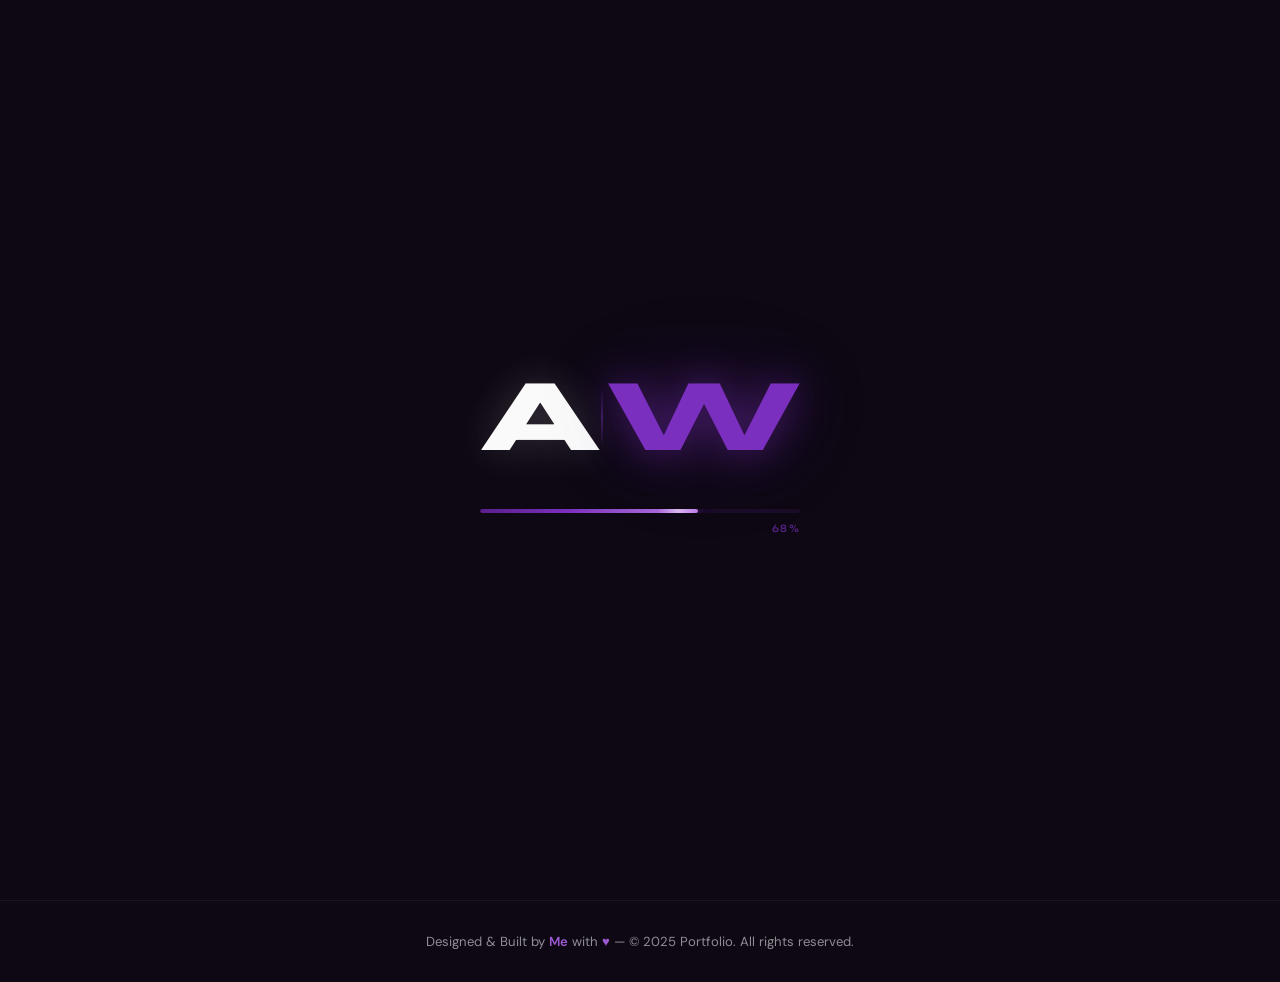
==== index.html @ eaa429c4 "Update index.html" ====
<!DOCTYPE html>
<html lang="en">
<head>
  <meta charset="UTF-8" />
  <meta name="viewport" content="width=device-width, initial-scale=1.0, maximum-scale=1.0" />
  <title>Ammar Waheed Portfolio Developer</title>
  <link rel="shortcut icon" href="img/fav-icon.png" type="image/x-icon">
  <link rel="preconnect" href="https://fonts.googleapis.com">
  <link href="https://fonts.googleapis.com/css2?family=Syne:wght@400;500;600;700;800&family=DM+Sans:ital,wght@0,300;0,400;0,500;1,300&display=swap" rel="stylesheet">
  <link rel="stylesheet" href="CSS/index.css">
  <link rel="stylesheet" href="CSS/loader.css">
  
</head>
<body>

<!-- ===== PAGE LOADER ===== -->
<div id="aw-loader">
  <div class="loader-logo">
    <span class="loader-logo-letter letter-a">A</span>
    <div class="loader-logo-divider"></div>
    <span class="loader-logo-letter letter-w">W</span>
  </div>
  <div class="loader-bar-wrap">
    <div class="loader-bar-track">
      <div class="loader-bar-fill" id="loader-bar-fill"></div>
    </div>
    <div class="loader-bar-label" id="loader-bar-label">0%</div>
  </div>
</div>
<!-- ===== END LOADER ===== -->

<!-- Cursor glow -->
<div class="cursor-glow" id="cursorGlow"></div>

<!-- Scroll progress -->
<div class="scroll-progress" id="scrollProgress"></div>

<!-- Page transition overlay -->
<div class="page-transition" id="pageTransition">
  <div class="pt-logo">
    <span class="pt-logo-letter pt-a">A</span>
    <div class="pt-logo-divider"></div>
    <span class="pt-logo-letter pt-w">W</span>
  </div>
</div>

<!-- ===== NAVBAR ===== -->
<nav id="navbar">
  <div class="nav-logo" onclick="navigate('home')">Ammar<span>Waheed</span></div>

  <ul class="nav-links">
    <li><a onclick="navigate('home')" data-page="home" class="active">Home</a></li>
    <li><a onclick="navigate('about')" data-page="about">About</a></li>
    <li><a onclick="navigate('services')" data-page="services">Services</a></li>
    <li><a onclick="navigate('portfolio')" data-page="portfolio">Portfolio</a></li>
    <li><a onclick="navigate('contact')" data-page="contact" class="nav-cta">Hire Me</a></li>
  </ul>

  <div class="hamburger" id="hamburger" onclick="toggleMenu()">
    <span></span><span></span><span></span>
  </div>
</nav>

<!-- Mobile Menu -->
<div class="mobile-menu" id="mobileMenu">
  <a onclick="navigate('home'); toggleMenu()" data-page="home">Home</a>
  <a onclick="navigate('about'); toggleMenu()" data-page="about">About</a>
  <a onclick="navigate('services'); toggleMenu()" data-page="services">Services</a>
  <a onclick="navigate('portfolio'); toggleMenu()" data-page="portfolio">Portfolio</a>
  <a onclick="navigate('contact'); toggleMenu()" data-page="contact">Hire Me</a>
</div>

<!-- ===== HOME PAGE ===== -->
<section class="page active" id="home">
  <div class="blob blob-1"></div>
  <div class="blob blob-2"></div>

  <div class="home-content">
    <div class="home-text">
      <div class="home-badge">
        <span class="dot"></span>
        Available for freelance work
      </div>

      <h1 class="home-title">
        Creative<br>
        <span class="highlight">Developer</span><br>
        & Designer
      </h1>

      <p class="home-sub">
        I craft beautiful, high-performance digital experiences — from pixel-perfect interfaces to scalable full-stack applications.
      </p>

      <div class="home-actions">
        <button class="btn-primary" onclick="navigate('portfolio')">
          View My Work
          <span class="arrow">→</span>
        </button>
        <button class="btn-ghost" onclick="navigate('contact')">
          Let's Talk
        </button>
      </div>

      <div class="stats-row">
        <div class="stat-item">
          <div class="stat-num">25+</div>
          <div class="stat-label">Projects Done</div>
        </div>
        <div class="stat-item">
          <div class="stat-num">4+</div>
          <div class="stat-label">Years Exp.</div>
        </div>
        <div class="stat-item">
          <div class="stat-num">12+</div>
          <div class="stat-label">Happy Clients</div>
        </div>
      </div>
    </div>

    <div class="home-visual">
      <div class="portrait-wrapper">
        <div class="portrait-ring"></div>
        <div class="portrait-ring-inner"></div>
        <div class="portrait-img">
          <img class="portrait-placeholder" src="img/my-pic.png" alt="img" viewBox="0 0 200 200">
        </div>

        <div class="float-chip chip-1">
          <span class="chip-icon">
            <svg xmlns="http://www.w3.org/2000/svg" x="0px" y="0px" width="20" height="20" viewBox="0 0 48 48">
            <path fill="#80deea" d="M24,34C11.1,34,1,29.6,1,24c0-5.6,10.1-10,23-10c12.9,0,23,4.4,23,10C47,29.6,36.9,34,24,34z M24,16	c-12.6,0-21,4.1-21,8c0,3.9,8.4,8,21,8s21-4.1,21-8C45,20.1,36.6,16,24,16z"></path><path fill="#80deea" d="M15.1,44.6c-1,0-1.8-0.2-2.6-0.7C7.6,41.1,8.9,30.2,15.3,19l0,0c3-5.2,6.7-9.6,10.3-12.4c3.9-3,7.4-3.9,9.8-2.5	c2.5,1.4,3.4,4.9,2.8,9.8c-0.6,4.6-2.6,10-5.6,15.2c-3,5.2-6.7,9.6-10.3,12.4C19.7,43.5,17.2,44.6,15.1,44.6z M32.9,5.4	c-1.6,0-3.7,0.9-6,2.7c-3.4,2.7-6.9,6.9-9.8,11.9l0,0c-6.3,10.9-6.9,20.3-3.6,22.2c1.7,1,4.5,0.1,7.6-2.3c3.4-2.7,6.9-6.9,9.8-11.9	c2.9-5,4.8-10.1,5.4-14.4c0.5-4-0.1-6.8-1.8-7.8C34,5.6,33.5,5.4,32.9,5.4z"></path><path fill="#80deea" d="M33,44.6c-5,0-12.2-6.1-17.6-15.6C8.9,17.8,7.6,6.9,12.5,4.1l0,0C17.4,1.3,26.2,7.8,32.7,19	c3,5.2,5,10.6,5.6,15.2c0.7,4.9-0.3,8.3-2.8,9.8C34.7,44.4,33.9,44.6,33,44.6z M13.5,5.8c-3.3,1.9-2.7,11.3,3.6,22.2	c6.3,10.9,14.1,16.1,17.4,14.2c1.7-1,2.3-3.8,1.8-7.8c-0.6-4.3-2.5-9.4-5.4-14.4C24.6,9.1,16.8,3.9,13.5,5.8L13.5,5.8z"></path><circle cx="24" cy="24" r="4" fill="#80deea"></circle>
            </svg></span> Full-Stack Dev
        </div>
        <div class="float-chip chip-2">
          <span class="chip-icon">
            <svg xmlns="http://www.w3.org/2000/svg" x="0px" y="0px" width="20" height="20" viewBox="0 0 48 48">
              <polygon fill="#29b6f6" points="1,5 7,9 7,29 1,25"></polygon><polygon fill="#0288d1" points="47,20 41,24 41,37 47,33"></polygon><polygon fill="#0288d1" points="47,6 41,10 41,17 47,13"></polygon><polygon fill="#0288d1" points="35,5 29,9 29,29 35,25"></polygon><polygon fill="#29b6f6" points="1,12 18,23 18,16 1,5"></polygon><polygon fill="#0288d1" points="35,12 18,23 18,16 35,5"></polygon><polygon fill="#0288d1" points="35,26 18,37 18,30 35,19"></polygon><polygon fill="#0288d1" points="47,34 30,45 30,38 47,27"></polygon><polygon fill="#29b6f6" points="30,37.765 18,30 18,37 30,44.765"></polygon>
              </svg>
          </span> UI/UX Design
        </div>
        <div class="float-chip chip-3">
          <span class="chip-icon">
            <svg xmlns="http://www.w3.org/2000/svg" x="0px" y="0px" width="25" height="25" viewBox="0 0 48 48">
            <path fill="#fff" d="M24 4.050000000000001A19.95 19.95 0 1 0 24 43.95A19.95 19.95 0 1 0 24 4.050000000000001Z"></path><path fill="#01579b" d="M8.001,24c0,6.336,3.68,11.806,9.018,14.4L9.385,17.488C8.498,19.479,8.001,21.676,8.001,24z M34.804,23.194c0-1.977-1.063-3.35-1.67-4.412c-0.813-1.329-1.576-2.437-1.576-3.752c0-1.465,1.471-2.84,3.041-2.84 c0.071,0,0.135,0.006,0.206,0.008C31.961,9.584,28.168,8,24.001,8c-5.389,0-10.153,2.666-13.052,6.749 c0.228,0.074,0.307,0.039,0.611,0.039c1.669,0,4.264-0.2,4.264-0.2c0.86-0.057,0.965,1.212,0.099,1.316c0,0-0.864,0.105-1.828,0.152 l5.931,17.778l3.5-10.501l-2.603-7.248c-0.861-0.046-1.679-0.152-1.679-0.152c-0.862-0.056-0.762-1.375,0.098-1.316 c0,0,2.648,0.2,4.217,0.2c1.675,0,4.264-0.2,4.264-0.2c0.861-0.057,0.965,1.212,0.104,1.316c0,0-0.87,0.105-1.832,0.152l5.891,17.61 l1.599-5.326C34.399,26.289,34.804,24.569,34.804,23.194z M24.281,25.396l-4.8,13.952c1.436,0.426,2.95,0.652,4.52,0.652 c1.861,0,3.649-0.324,5.316-0.907c-0.04-0.071-0.085-0.143-0.118-0.22L24.281,25.396z M38.043,16.318 c0.071,0.51,0.108,1.059,0.108,1.645c0,1.628-0.306,3.451-1.219,5.737l-4.885,14.135C36.805,35.063,40,29.902,40,24 C40,21.219,39.289,18.604,38.043,16.318z"></path><path fill="#01579b" d="M4,24c0,11.024,8.97,20,19.999,20C35.03,44,44,35.024,44,24S35.03,4,24,4S4,12.976,4,24z M5.995,24 c0-9.924,8.074-17.999,18.004-17.999S42.005,14.076,42.005,24S33.929,42.001,24,42.001C14.072,42.001,5.995,33.924,5.995,24z"></path>
            </svg></span> WordPress
        </div>
      </div>
    </div>
  </div>
</section>

<!-- ===== ABOUT PAGE ===== -->
<section class="page" id="about">
  <div class="container">
    <div class="section-label">About Me</div>
    <h2 class="section-title reveal">The person<br>behind the work</h2>

    <div class="about-grid">
      <div class="about-text">
        <p class="reveal">I'm a passionate <strong>full-stack developer and UI/UX designer</strong> with over 4 years of hands-on experience building beautiful, user-centric digital products. I specialize in turning complex problems into clean, elegant solutions.</p>
        <p class="reveal reveal-delay-1">My approach combines strong technical foundations with a keen eye for design — ensuring that everything I build not only works flawlessly, but feels genuinely delightful to use.</p>
        <p class="reveal reveal-delay-2">When I'm not coding, I'm exploring new design trends, contributing to open source, or mentoring junior developers.</p>

        <div class="skills-list reveal reveal-delay-3">
          <span class="skill-tag">JavaScript / TypeScript</span>
          <span class="skill-tag">React / Next.js</span>
          <span class="skill-tag">Node.js / Express</span>
          <span class="skill-tag">WordPress / Webflow</span>
          <span class="skill-tag">Figma</span>
          <span class="skill-tag">MySQL / MongoDB</span>
          <span class="skill-tag">Tailwind / Bootstrap</span>
          <span class="skill-tag">Git / Github</span>
        </div>

        <div class="timeline reveal" style="margin-top:2.5rem">
          <div class="timeline-item">
            <div class="timeline-date">Jan 2025 – Present</div>
            <div class="timeline-role">Full-Stack Dev (MERN) | Front-End Specialist</div>
            <div class="timeline-company">(freelancing)</div>
          </div>
          <div class="timeline-item">
            <div class="timeline-date">Oct 2024 – Jan 2025</div>
            <div class="timeline-role">Front-End Dev (Internship)</div>
            <div class="timeline-company">Ezitech Institute</div>
          </div>
          <div class="timeline-item">
            <div class="timeline-date">Sep 2023 – Dec 2023</div>
            <div class="timeline-role">UI/UX Designer (Internship)</div>
            <div class="timeline-company">PASCO Devs</div>
          </div>
          <div class="timeline-item">
            <div class="timeline-date">Jan 2022 – Jan 2025</div>
            <div class="timeline-role">Front-End Developer</div>
            <div class="timeline-company">(Freelancing)</div>
          </div>
        </div>
      </div>

      <div>
        <div class="skill-bars reveal">
          <div class="skill-bar-item">
            <div class="skill-bar-header">
              <span class="skill-bar-name">Frontend Development</span>
              <span class="skill-bar-pct">98%</span>
            </div>
            <div class="skill-bar-track">
              <div class="skill-bar-fill" style="width:95%"></div>
            </div>
          </div>
          <div class="skill-bar-item">
            <div class="skill-bar-header">
              <span class="skill-bar-name">UI/UX Design</span>
              <span class="skill-bar-pct">88%</span>
            </div>
            <div class="skill-bar-track">
              <div class="skill-bar-fill" style="width:88%"></div>
            </div>
          </div>
          <div class="skill-bar-item">
            <div class="skill-bar-header">
              <span class="skill-bar-name">Backend / Node.js</span>
              <span class="skill-bar-pct">80%</span>
            </div>
            <div class="skill-bar-track">
              <div class="skill-bar-fill" style="width:80%"></div>
            </div>
          </div>
          <div class="skill-bar-item">
            <div class="skill-bar-header">
              <span class="skill-bar-name">WordPress / Webflow</span>
              <span class="skill-bar-pct">82%</span>
            </div>
            <div class="skill-bar-track">
              <div class="skill-bar-fill" style="width:85%"></div>
            </div>
          </div>
          <div class="skill-bar-item">
            <div class="skill-bar-header">
              <span class="skill-bar-name">React / Next.js</span>
              <span class="skill-bar-pct">92%</span>
            </div>
            <div class="skill-bar-track">
              <div class="skill-bar-fill" style="width:92%"></div>
            </div>
          </div>
        </div>

        <div style="margin-top:2.5rem; display:flex; gap:1rem; flex-wrap:wrap;" class="reveal reveal-delay-2">
          <button class="btn-primary" onclick="navigate('contact')">Get In Touch →</button>
          <a class="btn-ghost" href="#" onclick="return false">Download CV</a>
        </div>
      </div>
    </div>
  </div>
</section>

<!-- ===== SERVICES PAGE ===== -->
<section class="page" id="services">
  <div class="container">
    <div class="services-intro">
      <div class="section-label">What I Do</div>
      <h2 class="section-title reveal">Services I<br>offer for you</h2>
      <p class="reveal reveal-delay-1">From concept to launch — I deliver end-to-end digital solutions that make a lasting impression and drive real results.</p>
    </div>

    <div class="services-grid">
      <div class="service-card reveal">
        <div class="service-icon">💻</div>
        <h3 class="service-title">Web Development</h3>
        <p class="service-desc">Building fast, accessible, and scalable web applications using modern technologies and best practices.</p>
        <div class="service-tags">
          <span class="service-tag">React</span>
          <span class="service-tag">Next.js</span>
          <span class="service-tag">Node.js</span>
          <span class="service-tag">TypeScript</span>
        </div>
      </div>

      <div class="service-card reveal reveal-delay-1">
        <div class="service-icon">🎨</div>
        <h3 class="service-title">UI/UX Design</h3>
        <p class="service-desc">Crafting intuitive, beautiful interfaces through research-driven design that users genuinely love.</p>
        <div class="service-tags">
          <span class="service-tag">Figma</span>
          <span class="service-tag">Prototyping</span>
          <span class="service-tag">User Research</span>
        </div>
      </div>

      <div class="service-card reveal reveal-delay-2">
        <div class="service-icon">🔧</div>
        <h3 class="service-title">Full-Stack Apps</h3>
        <p class="service-desc">End-to-end application development — from database architecture to responsive frontend interfaces.</p>
        <div class="service-tags">
          <span class="service-tag">REST APIs</span>
          <span class="service-tag">GraphQL</span>
          <span class="service-tag">MongoDB</span>
          <span class="service-tag">MySQL</span>
        </div>
      </div>

      <div class="service-card reveal reveal-delay-3">
        <div class="service-icon">📝</div>
        <h3 class="service-title">WordPress</h3>
        <p class="service-desc">Custom themes, plugins, and performance-optimized WordPress solutions tailored to your brand.</p>
        <div class="service-tags">
          <span class="service-tag">Custom Themes</span>
          <span class="service-tag">Plugins</span>
          <span class="service-tag">WooCommerce</span>
        </div>
      </div>
    </div>

    <div class="process-section">
      <div class="section-label reveal">My Process</div>
      <h2 class="section-title reveal reveal-delay-1" style="font-size:clamp(1.5rem,4vw,2.2rem)">How I work</h2>
      <div class="process-grid">
        <div class="process-step reveal">
          <div class="process-num">01</div>
          <div class="process-title">Discovery</div>
          <div class="process-desc">Understanding your goals, audience, and project requirements thoroughly.</div>
        </div>
        <div class="process-step reveal reveal-delay-1">
          <div class="process-num">02</div>
          <div class="process-title">Design</div>
          <div class="process-desc">Creating wireframes, prototypes, and visual designs for feedback.</div>
        </div>
        <div class="process-step reveal reveal-delay-2">
          <div class="process-num">03</div>
          <div class="process-title">Develop</div>
          <div class="process-desc">Building the product with clean code, tested and optimized.</div>
        </div>
        <div class="process-step reveal reveal-delay-3">
          <div class="process-num">04</div>
          <div class="process-title">Launch</div>
          <div class="process-desc">Deploying and supporting your product for long-term success.</div>
        </div>
      </div>
    </div>
  </div>
</section>

<!-- ===== PORTFOLIO PAGE ===== -->
<section class="page" id="portfolio">
  <div class="container">
    <div class="portfolio-header">
      <div>
        <div class="section-label">My Work</div>
        <h2 class="section-title reveal">Featured<br>Projects</h2>
      </div>
      <div class="filter-tabs reveal">
        <button class="filter-tab active" onclick="filterProjects('all', this)">All</button>
        <button class="filter-tab" onclick="filterProjects('web', this)">Web Dev</button>
        <button class="filter-tab" onclick="filterProjects('design', this)">Design</button>
        <button class="filter-tab" onclick="filterProjects('wp', this)">WordPress</button>
      </div>
    </div>

    <div class="projects-grid" id="projectsGrid">
      <div class="project-card reveal" data-cat="web">
        <div class="project-thumb">
          <div class="project-thumb-bg" style="background:linear-gradient(135deg,#7B2FBE,#0E0814)"></div>
          <div class="project-number">01</div>
          <div class="project-overlay">
            <button class="project-overlay-btn">Live Demo</button>
            <button class="project-overlay-btn">GitHub</button>
          </div>
        </div>
        <div class="project-body">
          <div class="project-category">Web Application</div>
          <div class="project-name">E-Commerce Platform</div>
          <div class="project-desc">A full-featured online store with cart, payments, and admin dashboard.</div>
        </div>
      </div>

      <div class="project-card reveal reveal-delay-1" data-cat="design">
        <div class="project-thumb">
          <div class="project-thumb-bg" style="background:linear-gradient(135deg,#c084fc,#1E1430)"></div>
          <div class="project-number">02</div>
          <div class="project-overlay">
            <button class="project-overlay-btn">Live Demo</button>
            <button class="project-overlay-btn">Dribbble</button>
          </div>
        </div>
        <div class="project-body">
          <div class="project-category">UI/UX Design</div>
          <div class="project-name">Finance App Redesign</div>
          <div class="project-desc">Complete UX overhaul resulting in 40% improvement in user engagement.</div>
        </div>
      </div>

      <div class="project-card reveal reveal-delay-2" data-cat="wp">
        <div class="project-thumb">
          <div class="project-thumb-bg" style="background:linear-gradient(135deg,#5A1F8C,#160E22)"></div>
          <div class="project-number">03</div>
          <div class="project-overlay">
            <button class="project-overlay-btn">Live Site</button>
            <button class="project-overlay-btn">Details</button>
          </div>
        </div>
        <div class="project-body">
          <div class="project-category">WordPress</div>
          <div class="project-name">Corporate Website</div>
          <div class="project-desc">Custom WordPress theme with advanced custom fields and WooCommerce integration.</div>
        </div>
      </div>

      <div class="project-card reveal" data-cat="web">
        <div class="project-thumb">
          <div class="project-thumb-bg" style="background:linear-gradient(135deg,#9B59D0,#0E0814)"></div>
          <div class="project-number">04</div>
          <div class="project-overlay">
            <button class="project-overlay-btn">Live Demo</button>
            <button class="project-overlay-btn">GitHub</button>
          </div>
        </div>
        <div class="project-body">
          <div class="project-category">Web Application</div>
          <div class="project-name">SaaS Dashboard</div>
          <div class="project-desc">Analytics dashboard with real-time data visualization and team management.</div>
        </div>
      </div>

      <div class="project-card reveal reveal-delay-1" data-cat="design">
        <div class="project-thumb">
          <div class="project-thumb-bg" style="background:linear-gradient(135deg,#7B2FBE,#c084fc)"></div>
          <div class="project-number">05</div>
          <div class="project-overlay">
            <button class="project-overlay-btn">Live Demo</button>
            <button class="project-overlay-btn">Behance</button>
          </div>
        </div>
        <div class="project-body">
          <div class="project-category">Branding & Design</div>
          <div class="project-name">Brand Identity System</div>
          <div class="project-desc">Complete visual identity including logo, typography, color system, and guidelines.</div>
        </div>
      </div>

      <div class="project-card reveal reveal-delay-2" data-cat="wp">
        <div class="project-thumb">
          <div class="project-thumb-bg" style="background:linear-gradient(135deg,#5A1F8C,#9B59D0)"></div>
          <div class="project-number">06</div>
          <div class="project-overlay">
            <button class="project-overlay-btn">Live Site</button>
            <button class="project-overlay-btn">Details</button>
          </div>
        </div>
        <div class="project-body">
          <div class="project-category">WordPress / E-Commerce</div>
          <div class="project-name">Online Fashion Store</div>
          <div class="project-desc">WooCommerce store with custom product configurator and loyalty program.</div>
        </div>
      </div>
    </div>
  </div>
</section>

<!-- ===== CONTACT PAGE ===== -->
<section class="page" id="contact">
  <div class="container">
    <div class="section-label">Contact</div>
    <h2 class="section-title reveal">Let's work<br>together</h2>

    <div class="contact-grid">
      <div class="contact-info">
        <p class="reveal">Have a project in mind or just want to say hello? I'm always open to discussing new opportunities and creative ideas.</p>

        <div class="contact-links reveal reveal-delay-1">
          <a class="contact-link" href="mailto:hello@portfolio.dev">
            <div class="contact-link-icon">✉️</div>
            <div class="contact-link-text">
              <div class="contact-link-label">Email</div>
              <div class="contact-link-value">hello@portfolio.dev</div>
            </div>
          </a>
          <a class="contact-link" href="tel:+1234567890">
            <div class="contact-link-icon">📱</div>
            <div class="contact-link-text">
              <div class="contact-link-label">Phone</div>
              <div class="contact-link-value">+1 (234) 567-890</div>
            </div>
          </a>
          <a class="contact-link" href="#">
            <div class="contact-link-icon">💼</div>
            <div class="contact-link-text">
              <div class="contact-link-label">LinkedIn</div>
              <div class="contact-link-value">linkedin.com/in/portfolio</div>
            </div>
          </a>
          <a class="contact-link" href="#">
            <div class="contact-link-icon">🐙</div>
            <div class="contact-link-text">
              <div class="contact-link-label">GitHub</div>
              <div class="contact-link-value">github.com/portfolio</div>
            </div>
          </a>
        </div>
      </div>

      <div class="contact-form reveal reveal-delay-2">
        <form action="https://api.web3forms.com/submit" method="POST" id="formContent">
          <input type="hidden" name="access_key" value="75b98f05-7ad0-443d-aa8c-3f3815574c68">
          <div class="form-title">Send a message 👋</div>
          <div class="form-row">
            <div class="form-group">
              <label class="form-label">First Name</label>
              <input class="form-input" type="text" placeholder="Ammar" name="name" required/>
            </div>
            <div class="form-group">
              <label class="form-label">Last Name</label>
              <input class="form-input" type="text" placeholder="Waheed" name="name" required/>
            </div>
          </div>
          <div class="form-group" style="margin-bottom:1rem">
            <label class="form-label">Email Address</label>
            <input class="form-input" type="email" placeholder="ammar@example.com" name="email" required/>
          </div>
          <div class="form-group" style="margin-bottom:1rem">
            <label class="form-label">Budget</label>
            <input class="form-input" type="number" name="number" placeholder="Your Budget for the Project in $" required/>
          </div>
          <div class="form-group">
            <label class="form-label">Message</label>
            <textarea class="form-textarea" name="message" placeholder="Tell me about your project..." required></textarea>
          </div>
          <input type="hidden" name="redirect" value="https://ammarwaheed.vercel.app/form_submit.html">
          <button type="submit" class="form-submit" onclick="submitForm()">Send Message ✈️</button>
        </form>
        <div class="form-success" id="formSuccess">
          <div class="form-success-icon">🎉</div>
          <h3 style="font-family:var(--font-display);font-size:1.3rem;margin-bottom:.75rem">Message Sent!</h3>
          <p>Thanks for reaching out. I'll get back to you within 24 hours.</p>
          <button class="btn-primary" style="margin-top:1.5rem" onclick="resetForm()">Send Another</button>
        </div>
      </div>
    </div>
  </div>
</section>

<!-- Footer -->
<footer>
  <p>Designed & Built by <a href="#" id="footer-me-link">Me</a> with <span>♥</span> — &copy; 2025 Portfolio. All rights reserved.</p>
</footer>

<!-- Back to top -->
<button class="back-top" id="backTop" onclick="window.scrollTo({top:0,behavior:'smooth'})">↑</button>

<script src="JS/loader.js"></script>
<script src="JS/index.js"></script>
</body>
</html>
---- CSS/index.css ----
/* ===== CSS VARIABLES ===== */
    :root {
      --purple: #7B2FBE;
      --purple-light: #9B59D0;
      --purple-dark: #5A1F8C;
      --purple-glow: rgba(123,47,190,0.25);
      --white: #FAFAFA;
      --off-white: #F0EDF6;
      --dark: #0E0814;
      --dark-2: #160E22;
      --dark-3: #1E1430;
      --text-muted: rgba(250,250,250,0.55);
      --font-display: 'Syne', sans-serif;
      --font-body: 'DM Sans', sans-serif;
      --transition: cubic-bezier(0.4, 0, 0.2, 1);
      --transition-bounce: cubic-bezier(0.34, 1.56, 0.64, 1);
      --nav-h: 72px;
    }

    /* ===== RESET ===== */
    *, *::before, *::after { box-sizing: border-box; margin: 0; padding: 0; }
    html { scroll-behavior: smooth; font-size: 16px; }
    body {
      font-family: var(--font-body);
      background: var(--dark);
      color: var(--white);
      overflow-x: hidden;
      min-height: 100vh;
    }

    /* ===== CURSOR GLOW ===== */
    .cursor-glow {
      position: fixed;
      width: 400px; height: 400px;
      border-radius: 50%;
      background: radial-gradient(circle, rgba(123,47,190,0.12) 0%, transparent 70%);
      pointer-events: none;
      transform: translate(-50%, -50%);
      z-index: 0;
      transition: transform 0.08s linear;
    }

    /* ===== NOISE OVERLAY ===== */
    body::before {
      content: '';
      position: fixed; inset: 0;
      background-image: url("data:image/svg+xml,%3Csvg viewBox='0 0 256 256' xmlns='http://www.w3.org/2000/svg'%3E%3Cfilter id='noise'%3E%3CfeTurbulence type='fractalNoise' baseFrequency='0.9' numOctaves='4' stitchTiles='stitch'/%3E%3C/filter%3E%3Crect width='100%25' height='100%25' filter='url(%23noise)' opacity='0.04'/%3E%3C/svg%3E");
      pointer-events: none;
      z-index: 1;
      opacity: 0.5;
    }

    /* ===== NAVBAR ===== */
    nav {
      position: fixed; top: 0; left: 0; right: 0;
      height: var(--nav-h);
      display: flex; align-items: center; justify-content: space-between;
      padding: 0 clamp(1.5rem, 5vw, 4rem);
      z-index: 1000;
      transition: background 0.4s var(--transition), box-shadow 0.4s var(--transition);
    }
    nav.scrolled {
      background: rgba(14,8,20,0.88);
      backdrop-filter: blur(20px);
      -webkit-backdrop-filter: blur(20px);
      box-shadow: 0 1px 0 rgba(123,47,190,0.2);
    }

    .nav-logo {
      font-family: var(--font-display);
      font-weight: 800;
      font-size: 1.35rem;
      letter-spacing: -0.03em;
      color: var(--white);
      cursor: pointer;
      position: relative;
      z-index: 2;
    }
    .nav-logo span { color: var(--purple-light); }

    .nav-links {
      display: flex; align-items: center; gap: 0.25rem;
      list-style: none;
    }
    .nav-links a {
      display: block;
      padding: 0.5rem 1rem;
      font-family: var(--font-display);
      font-size: 0.875rem;
      font-weight: 500;
      color: var(--text-muted);
      text-decoration: none;
      border-radius: 8px;
      transition: color 0.25s, background 0.25s;
      letter-spacing: 0.02em;
      cursor: pointer;
    }
    .nav-links a:hover { color: var(--white); background: rgba(123,47,190,0.12); }
    .nav-links a.active { color: var(--white); background: rgba(123,47,190,0.2); }

    /* Hire Me button */
    .nav-cta {
      padding: 0.55rem 1.3rem;
      background: var(--purple);
      color: var(--white) !important;
      border-radius: 100px !important;
      font-weight: 600 !important;
      box-shadow: 0 0 20px var(--purple-glow);
      transition: transform 0.2s var(--transition-bounce), box-shadow 0.2s !important;
    }
    .nav-cta:hover {
      transform: translateY(-1px) !important;
      box-shadow: 0 4px 30px rgba(123,47,190,0.5) !important;
      background: var(--purple) !important;
    }

    /* Hamburger */
    .hamburger {
      display: none;
      flex-direction: column; gap: 5px;
      cursor: pointer; z-index: 1001;
      padding: 8px;
      background: rgba(123,47,190,0.1);
      border-radius: 10px;
      border: 1px solid rgba(123,47,190,0.25);
      transition: background 0.2s;
    }
    .hamburger:hover { background: rgba(123,47,190,0.2); }
    .hamburger span {
      display: block; width: 22px; height: 2px;
      background: var(--white);
      border-radius: 2px;
      transition: transform 0.35s var(--transition), opacity 0.35s;
      transform-origin: center;
    }
    .hamburger.open span:nth-child(1) { transform: translateY(7px) rotate(45deg); }
    .hamburger.open span:nth-child(2) { opacity: 0; transform: scaleX(0); }
    .hamburger.open span:nth-child(3) { transform: translateY(-7px) rotate(-45deg); }

    /* Mobile menu */
    .mobile-menu {
      display: none;
      position: fixed; inset: 0;
      background: rgba(10,6,16,0.97);
      backdrop-filter: blur(30px);
      z-index: 999;
      flex-direction: column;
      align-items: center; justify-content: center; gap: 1.5rem;
      opacity: 0;
      pointer-events: none;
      transition: opacity 0.4s var(--transition);
    }
    .mobile-menu.open { opacity: 1; pointer-events: all; }
    .mobile-menu a {
      font-family: var(--font-display);
      font-size: clamp(2rem, 8vw, 3rem);
      font-weight: 700;
      color: rgba(250,250,250,0.5);
      text-decoration: none;
      letter-spacing: -0.03em;
      transition: color 0.2s, transform 0.2s;
      cursor: pointer;
      transform: translateY(20px);
      opacity: 0;
      transition: color 0.2s, transform 0.4s var(--transition-bounce), opacity 0.4s;
    }
    .mobile-menu.open a { transform: translateY(0); opacity: 1; }
    .mobile-menu.open a:nth-child(1) { transition-delay: 0.05s; }
    .mobile-menu.open a:nth-child(2) { transition-delay: 0.1s; }
    .mobile-menu.open a:nth-child(3) { transition-delay: 0.15s; }
    .mobile-menu.open a:nth-child(4) { transition-delay: 0.2s; }
    .mobile-menu.open a:nth-child(5) { transition-delay: 0.25s; }
    .mobile-menu a:hover { color: var(--white); }
    .mobile-menu a.active { color: var(--purple-light); }

    /* ===== PAGE SECTIONS ===== */
    .page {
      display: none;
      min-height: 100vh;
      position: relative;
      z-index: 2;
      opacity: 0;
      transform: translateY(24px);
      transition: opacity 0.5s var(--transition), transform 0.5s var(--transition);
    }
    .page.active {
      display: flex;
      flex-direction: column;
    }
    .page.visible {
      opacity: 1;
      transform: translateY(0);
    }

    /* ===== SECTION CONTAINERS ===== */
    .container {
      width: 100%;
      max-width: 1140px;
      margin: 0 auto;
      padding: 0 clamp(1.5rem, 5vw, 3rem);
    }

    /* ===== HOME PAGE ===== */
    #home {
      min-height: 100vh;
      justify-content: center;
      align-items: center;
      padding: var(--nav-h) 0 4rem;
      position: relative;
      overflow: hidden;
    }

    /* Animated background blobs */
    .blob {
      position: absolute;
      border-radius: 50%;
      filter: blur(80px);
      pointer-events: none;
    }
    .blob-1 {
      width: clamp(300px, 50vw, 600px);
      height: clamp(300px, 50vw, 600px);
      background: rgba(123,47,190,0.18);
      top: -10%; left: -10%;
      animation: blob-move 12s ease-in-out infinite alternate;
    }
    .blob-2 {
      width: clamp(200px, 35vw, 400px);
      height: clamp(200px, 35vw, 400px);
      background: rgba(90,31,140,0.15);
      bottom: 0; right: 5%;
      animation: blob-move 15s ease-in-out infinite alternate-reverse;
    }
    @keyframes blob-move {
      0% { transform: translate(0,0) scale(1); }
      100% { transform: translate(40px,30px) scale(1.1); }
    }

    .home-content {
      display: grid;
      grid-template-columns: 1fr 1fr;
      gap: 4rem;
      align-items: center;
      width: 100%;
      max-width: 1140px;
      margin: 0 auto;
      padding: 0 clamp(1.5rem, 5vw, 3rem);
    }

    .home-text { position: relative; }

    .home-badge {
      display: inline-flex; align-items: center; gap: 0.5rem;
      padding: 0.4rem 1rem;
      background: rgba(123,47,190,0.15);
      border: 1px solid rgba(123,47,190,0.35);
      border-radius: 100px;
      font-size: 0.8rem;
      font-weight: 500;
      color: var(--purple-light);
      letter-spacing: 0.05em;
      margin-bottom: 1.5rem;
      animation: fade-up 0.7s var(--transition) both;
    }
    .home-badge .dot {
      width: 6px; height: 6px;
      background: #4ade80;
      border-radius: 50%;
      animation: pulse-dot 2s ease-in-out infinite;
    }
    @keyframes pulse-dot {
      0%,100% { box-shadow: 0 0 0 0 rgba(74,222,128,0.4); }
      50% { box-shadow: 0 0 0 5px rgba(74,222,128,0); }
    }

    .home-title {
      font-family: var(--font-display);
      font-size: clamp(2.5rem, 6vw, 4.5rem);
      font-weight: 800;
      line-height: 1.05;
      letter-spacing: -0.04em;
      margin-bottom: 1.5rem;
      animation: fade-up 0.7s var(--transition) 0.1s both;
    }
    .home-title .highlight {
      background: linear-gradient(135deg, var(--purple-light), #c084fc, var(--purple));
      -webkit-background-clip: text;
      background-clip: text;
      -webkit-text-fill-color: transparent;
    }

    .home-sub {
      font-size: clamp(1rem, 2vw, 1.15rem);
      line-height: 1.7;
      color: var(--text-muted);
      max-width: 480px;
      margin-bottom: 2.5rem;
      animation: fade-up 0.7s var(--transition) 0.2s both;
    }

    .home-actions {
      display: flex; align-items: center; flex-wrap: wrap; gap: 1rem;
      animation: fade-up 0.7s var(--transition) 0.3s both;
    }

    .btn-primary {
      display: inline-flex; align-items: center; gap: 0.5rem;
      padding: 0.85rem 2rem;
      background: var(--purple);
      color: var(--white);
      font-family: var(--font-display);
      font-size: 0.95rem;
      font-weight: 600;
      text-decoration: none;
      border-radius: 100px;
      cursor: pointer;
      border: none;
      box-shadow: 0 8px 30px rgba(123,47,190,0.4);
      transition: transform 0.25s var(--transition-bounce), box-shadow 0.25s;
    }
    .btn-primary:hover {
      transform: translateY(-3px);
      box-shadow: 0 14px 40px rgba(123,47,190,0.55);
    }
    .btn-primary .arrow { transition: transform 0.25s var(--transition-bounce); }
    .btn-primary:hover .arrow { transform: translateX(4px); }

    .btn-ghost {
      display: inline-flex; align-items: center; gap: 0.5rem;
      padding: 0.85rem 2rem;
      background: transparent;
      color: var(--white);
      font-family: var(--font-display);
      font-size: 0.95rem;
      font-weight: 500;
      border: 1.5px solid rgba(250,250,250,0.15);
      border-radius: 100px;
      cursor: pointer;
      text-decoration: none;
      transition: border-color 0.25s, background 0.25s, transform 0.25s var(--transition-bounce);
    }
    .btn-ghost:hover {
      border-color: rgba(123,47,190,0.5);
      background: rgba(123,47,190,0.08);
      transform: translateY(-2px);
    }

    /* Portrait */
    .home-visual {
      display: flex; justify-content: center; align-items: center;
      animation: fade-up 0.8s var(--transition) 0.15s both;
    }

    .portrait-wrapper {
      position: relative;
      width: clamp(260px, 35vw, 400px);
      height: clamp(260px, 35vw, 400px);
    }

    .portrait-ring {
      position: absolute; inset: -8px;
      border-radius: 50%;
      background: conic-gradient(from 0deg, var(--purple), transparent 40%, var(--purple-light), transparent 80%, var(--purple));
      animation: spin 8s linear infinite;
    }
    @keyframes spin { to { transform: rotate(360deg); } }

    .portrait-ring-inner {
      position: absolute; inset: 4px;
      border-radius: 50%;
      background: var(--dark);
    }

    .portrait-img {
      position: absolute; inset: 8px;
      border-radius: 50%;
      overflow: hidden;
      background: linear-gradient(135deg, var(--dark-3), var(--dark-2));
      display: flex; align-items: center; justify-content: center;
    }

    /* SVG placeholder person */
    .portrait-placeholder {
      width: 100%; height: 100%;
      /* opacity: 1; */
    }

    /* Floating skill chips */
    .float-chip {
      position: absolute;
      display: flex; align-items: center; gap: 0.4rem;
      padding: 0.45rem 0.9rem;
      background: rgba(22,14,34,0.9);
      border: 1px solid rgba(123,47,190,0.35);
      border-radius: 100px;
      font-size: 0.78rem;
      font-weight: 500;
      font-family: var(--font-display);
      white-space: nowrap;
      backdrop-filter: blur(10px);
      box-shadow: 0 4px 20px rgba(0,0,0,0.3);
    }
    .float-chip .chip-icon { font-size: 1rem; }
    .chip-1 { top: 10%; right: -10%; animation: float 4s ease-in-out infinite; }
    .chip-2 { bottom: 20%; left: -12%; animation: float 5s ease-in-out 1s infinite; }
    .chip-3 { bottom: 5%; right: 0%; animation: float 4.5s ease-in-out 0.5s infinite; }
    @keyframes float {
      0%,100% { transform: translateY(0); }
      50% { transform: translateY(-10px); }
    }

    /* Stats row */
    .stats-row {
      display: flex; gap: clamp(1.5rem, 4vw, 3rem);
      margin-top: 3rem;
      padding-top: 2rem;
      border-top: 1px solid rgba(250,250,250,0.07);
      animation: fade-up 0.7s var(--transition) 0.4s both;
    }
    .stat-item {}
    .stat-num {
      font-family: var(--font-display);
      font-size: clamp(1.6rem, 3vw, 2.2rem);
      font-weight: 800;
      background: linear-gradient(135deg, var(--white), var(--purple-light));
      -webkit-background-clip: text;
      background-clip: text;
      -webkit-text-fill-color: transparent;
    }
    .stat-label {
      font-size: 0.8rem;
      color: var(--text-muted);
      margin-top: 0.2rem;
    }

    @keyframes fade-up {
      from { opacity: 0; transform: translateY(28px); }
      to { opacity: 1; transform: translateY(0); }
    }

    /* ===== ABOUT PAGE ===== */
    #about {
      min-height: 100vh;
      padding: calc(var(--nav-h) + 4rem) 0 6rem;
    }

    .section-label {
      display: inline-flex; align-items: center; gap: 0.75rem;
      font-size: 0.78rem;
      font-weight: 600;
      letter-spacing: 0.12em;
      text-transform: uppercase;
      color: var(--purple-light);
      margin-bottom: 1.25rem;
    }
    .section-label::before {
      content: '';
      display: block; width: 32px; height: 2px;
      background: var(--purple-light);
    }

    .section-title {
      font-family: var(--font-display);
      font-size: clamp(2rem, 5vw, 3.2rem);
      font-weight: 800;
      letter-spacing: -0.04em;
      line-height: 1.1;
      margin-bottom: 1.5rem;
    }

    .about-grid {
      display: grid;
      grid-template-columns: 1fr 1fr;
      gap: clamp(2rem, 6vw, 5rem);
      align-items: start;
      margin-top: 1rem;
    }

    .about-text p {
      font-size: 1.05rem;
      line-height: 1.8;
      color: var(--text-muted);
      margin-bottom: 1.25rem;
    }
    .about-text p strong { color: var(--white); font-weight: 500; }

    .skills-list {
      display: grid; grid-template-columns: 1fr 1fr;
      gap: 0.6rem;
      margin-top: 1.5rem;
    }
    .skill-tag {
      display: flex; align-items: center; gap: 0.5rem;
      font-size: 0.875rem;
      color: rgba(250,250,250,0.7);
    }
    .skill-tag::before {
      content: '▸';
      color: var(--purple-light);
      font-size: 0.7rem;
    }

    /* Skill bars */
    .skill-bars { display: flex; flex-direction: column; gap: 1.25rem; }
    .skill-bar-item {}
    .skill-bar-header {
      display: flex; justify-content: space-between;
      font-size: 0.875rem;
      margin-bottom: 0.5rem;
    }
    .skill-bar-name { font-weight: 500; }
    .skill-bar-pct { color: var(--purple-light); font-weight: 600; }
    .skill-bar-track {
      height: 6px;
      background: rgba(255,255,255,0.06);
      border-radius: 100px;
      overflow: hidden;
    }
    .skill-bar-fill {
      height: 100%;
      border-radius: 100px;
      background: linear-gradient(90deg, var(--purple-dark), var(--purple-light));
      transform: scaleX(0);
      transform-origin: left;
      transition: transform 1s var(--transition);
    }
    .page.visible .skill-bar-fill { transform: scaleX(1); }

    /* Experience timeline */
    .timeline { margin-top: 3rem; position: relative; }
    .timeline::before {
      content: '';
      position: absolute; left: 0; top: 0; bottom: 0; width: 1px;
      background: linear-gradient(to bottom, var(--purple), transparent);
    }
    .timeline-item {
      padding-left: 2rem;
      padding-bottom: 2rem;
      position: relative;
    }
    .timeline-item::before {
      content: '';
      position: absolute; left: -4px; top: 4px;
      width: 9px; height: 9px;
      background: var(--purple-light);
      border-radius: 50%;
      box-shadow: 0 0 12px var(--purple-glow);
    }
    .timeline-date {
      font-size: 0.78rem;
      letter-spacing: 0.08em;
      color: var(--purple-light);
      font-weight: 600;
      margin-bottom: 0.35rem;
    }
    .timeline-role {
      font-family: var(--font-display);
      font-weight: 700;
      font-size: 1.05rem;
      margin-bottom: 0.2rem;
    }
    .timeline-company {
      font-size: 0.875rem;
      color: var(--text-muted);
    }

    /* ===== SERVICES PAGE ===== */
    #services {
      min-height: 100vh;
      padding: calc(var(--nav-h) + 4rem) 0 6rem;
    }

    .services-intro {
      max-width: 580px;
      margin-bottom: 4rem;
    }
    .services-intro p {
      font-size: 1.05rem;
      line-height: 1.8;
      color: var(--text-muted);
      margin-top: 1rem;
    }

    .services-grid {
      display: grid;
      grid-template-columns: repeat(auto-fit, minmax(min(100%, 280px), 1fr));
      gap: 1.5rem;
    }

    .service-card {
      position: relative;
      padding: 2rem;
      background: var(--dark-2);
      border: 1px solid rgba(123,47,190,0.12);
      border-radius: 20px;
      overflow: hidden;
      transition: transform 0.35s var(--transition-bounce), border-color 0.35s, box-shadow 0.35s;
      cursor: default;
    }
    .service-card::before {
      content: '';
      position: absolute; inset: 0;
      background: linear-gradient(135deg, rgba(123,47,190,0.05), transparent);
      opacity: 0;
      transition: opacity 0.35s;
    }
    .service-card:hover {
      transform: translateY(-8px);
      border-color: rgba(123,47,190,0.4);
      box-shadow: 0 20px 60px rgba(123,47,190,0.15);
    }
    .service-card:hover::before { opacity: 1; }

    .service-icon {
      width: 56px; height: 56px;
      background: rgba(123,47,190,0.15);
      border: 1px solid rgba(123,47,190,0.3);
      border-radius: 16px;
      display: flex; align-items: center; justify-content: center;
      font-size: 1.5rem;
      margin-bottom: 1.5rem;
      transition: transform 0.35s var(--transition-bounce), background 0.35s;
    }
    .service-card:hover .service-icon {
      background: rgba(123,47,190,0.25);
      transform: scale(1.1) rotate(-5deg);
    }

    .service-title {
      font-family: var(--font-display);
      font-size: 1.2rem;
      font-weight: 700;
      margin-bottom: 0.75rem;
    }

    .service-desc {
      font-size: 0.9rem;
      line-height: 1.7;
      color: var(--text-muted);
      margin-bottom: 1.5rem;
    }

    .service-tags {
      display: flex; flex-wrap: wrap; gap: 0.4rem;
    }
    .service-tag {
      padding: 0.25rem 0.7rem;
      background: rgba(123,47,190,0.1);
      border: 1px solid rgba(123,47,190,0.2);
      border-radius: 100px;
      font-size: 0.73rem;
      color: rgba(250,250,250,0.6);
      font-weight: 500;
    }

    /* Process steps */
    .process-section {
      margin-top: 5rem;
    }
    .process-grid {
      display: grid;
      grid-template-columns: repeat(auto-fit, minmax(200px, 1fr));
      gap: 0;
      margin-top: 2.5rem;
      position: relative;
    }
    .process-grid::before {
      content: '';
      position: absolute; top: 28px; left: 10%; right: 10%;
      height: 1px;
      background: linear-gradient(90deg, transparent, var(--purple), transparent);
    }
    .process-step {
      text-align: center;
      padding: 0 1rem;
    }
    .process-num {
      width: 56px; height: 56px;
      background: var(--dark-2);
      border: 2px solid var(--purple);
      border-radius: 50%;
      display: flex; align-items: center; justify-content: center;
      margin: 0 auto 1rem;
      font-family: var(--font-display);
      font-weight: 800;
      font-size: 1.1rem;
      color: var(--purple-light);
      box-shadow: 0 0 20px var(--purple-glow);
    }
    .process-title {
      font-family: var(--font-display);
      font-weight: 700; font-size: 1rem;
      margin-bottom: 0.5rem;
    }
    .process-desc { font-size: 0.83rem; color: var(--text-muted); line-height: 1.6; }

    /* ===== PORTFOLIO PAGE ===== */
    #portfolio {
      min-height: 100vh;
      padding: calc(var(--nav-h) + 4rem) 0 6rem;
    }

    .portfolio-header {
      display: flex; align-items: flex-end; justify-content: space-between;
      flex-wrap: wrap; gap: 1.5rem;
      margin-bottom: 3rem;
    }
    .filter-tabs {
      display: flex; gap: 0.5rem; flex-wrap: wrap;
    }
    .filter-tab {
      padding: 0.45rem 1.1rem;
      background: transparent;
      border: 1px solid rgba(250,250,250,0.1);
      color: var(--text-muted);
      border-radius: 100px;
      font-family: var(--font-display);
      font-size: 0.82rem;
      font-weight: 500;
      cursor: pointer;
      transition: all 0.2s;
    }
    .filter-tab:hover, .filter-tab.active {
      background: var(--purple);
      border-color: var(--purple);
      color: var(--white);
    }

    .projects-grid {
      display: grid;
      grid-template-columns: repeat(auto-fill, minmax(min(100%, 320px), 1fr));
      gap: 1.5rem;
    }

    .project-card {
      background: var(--dark-2);
      border: 1px solid rgba(123,47,190,0.1);
      border-radius: 20px;
      overflow: hidden;
      transition: transform 0.35s var(--transition-bounce), box-shadow 0.35s, border-color 0.35s;
      cursor: pointer;
    }
    .project-card:hover {
      transform: translateY(-10px);
      box-shadow: 0 24px 60px rgba(0,0,0,0.4), 0 0 0 1px rgba(123,47,190,0.3);
      border-color: rgba(123,47,190,0.3);
    }

    .project-thumb {
      width: 100%;
      aspect-ratio: 16/9;
      background: linear-gradient(135deg, var(--dark-3), var(--dark-2));
      display: flex; align-items: center; justify-content: center;
      position: relative;
      overflow: hidden;
    }
    .project-thumb-bg {
      position: absolute; inset: 0;
      opacity: 0.15;
      transition: opacity 0.35s, transform 0.35s;
    }
    .project-card:hover .project-thumb-bg { opacity: 0.25; transform: scale(1.05); }

    .project-number {
      font-family: var(--font-display);
      font-size: 5rem;
      font-weight: 800;
      color: rgba(255,255,255,0.05);
      line-height: 1;
    }

    .project-overlay {
      position: absolute; inset: 0;
      display: flex; align-items: center; justify-content: center;
      gap: 1rem;
      background: rgba(123,47,190,0.85);
      opacity: 0;
      transition: opacity 0.3s;
    }
    .project-card:hover .project-overlay { opacity: 1; }
    .project-overlay-btn {
      padding: 0.5rem 1.1rem;
      background: var(--white);
      color: var(--dark);
      border: none;
      border-radius: 100px;
      font-family: var(--font-display);
      font-size: 0.8rem;
      font-weight: 700;
      cursor: pointer;
      transition: transform 0.2s var(--transition-bounce);
    }
    .project-overlay-btn:hover { transform: scale(1.05); }

    .project-body { padding: 1.5rem; }
    .project-category {
      font-size: 0.73rem;
      letter-spacing: 0.1em;
      text-transform: uppercase;
      color: var(--purple-light);
      font-weight: 600;
      margin-bottom: 0.5rem;
    }
    .project-name {
      font-family: var(--font-display);
      font-weight: 700;
      font-size: 1.1rem;
      margin-bottom: 0.5rem;
    }
    .project-desc {
      font-size: 0.875rem;
      color: var(--text-muted);
      line-height: 1.6;
    }

    /* ===== CONTACT PAGE ===== */
    #contact {
      min-height: 100vh;
      padding: calc(var(--nav-h) + 4rem) 0 6rem;
    }

    .contact-grid {
      display: grid;
      grid-template-columns: 1fr 1.2fr;
      gap: clamp(2.5rem, 6vw, 5rem);
      align-items: start;
      margin-top: 1rem;
    }

    .contact-info { }
    .contact-info p {
      font-size: 1rem;
      line-height: 1.8;
      color: var(--text-muted);
      margin-top: 1rem;
      margin-bottom: 2.5rem;
    }

    .contact-links {
      display: flex; flex-direction: column; gap: 1rem;
    }
    .contact-link {
      display: flex; align-items: center; gap: 1rem;
      text-decoration: none;
      color: var(--white);
      padding: 1rem 1.25rem;
      background: var(--dark-2);
      border: 1px solid rgba(123,47,190,0.12);
      border-radius: 14px;
      transition: border-color 0.25s, transform 0.25s var(--transition-bounce), background 0.25s;
    }
    .contact-link:hover {
      border-color: rgba(123,47,190,0.4);
      transform: translateX(6px);
      background: rgba(123,47,190,0.08);
    }
    .contact-link-icon {
      width: 42px; height: 42px;
      background: rgba(123,47,190,0.15);
      border-radius: 10px;
      display: flex; align-items: center; justify-content: center;
      font-size: 1.1rem;
      flex-shrink: 0;
    }
    .contact-link-text {}
    .contact-link-label { font-size: 0.73rem; color: var(--text-muted); letter-spacing: 0.05em; }
    .contact-link-value { font-weight: 500; font-size: 0.95rem; }

    /* Form */
    .contact-form {
      background: var(--dark-2);
      border: 1px solid rgba(123,47,190,0.15);
      border-radius: 24px;
      padding: clamp(1.75rem, 4vw, 2.5rem);
    }
    .form-title {
      font-family: var(--font-display);
      font-size: 1.35rem;
      font-weight: 700;
      margin-bottom: 1.75rem;
    }

    .form-row {
      display: grid; grid-template-columns: 1fr 1fr;
      gap: 1rem;
      margin-bottom: 1rem;
    }
    .form-group { margin-bottom: 0; }
    .form-label {
      display: block;
      font-size: 0.78rem;
      font-weight: 600;
      letter-spacing: 0.05em;
      color: rgba(250,250,250,0.6);
      margin-bottom: 0.5rem;
      text-transform: uppercase;
    }
    .form-input, .form-textarea {
      width: 100%;
      padding: 0.85rem 1.1rem;
      background: rgba(255,255,255,0.04);
      border: 1.5px solid rgba(255,255,255,0.08);
      border-radius: 12px;
      color: var(--white);
      font-family: var(--font-body);
      font-size: 0.95rem;
      transition: border-color 0.25s, background 0.25s, box-shadow 0.25s;
      outline: none;
      resize: none;
      appearance: none;
    }
    .form-input::placeholder, .form-textarea::placeholder { color: rgba(250,250,250,0.25); }
    .form-input:focus, .form-textarea:focus {
      border-color: var(--purple);
      background: rgba(123,47,190,0.06);
      box-shadow: 0 0 0 4px rgba(123,47,190,0.12);
    }
    .form-textarea { min-height: 130px; }

    .form-submit {
      width: 100%;
      margin-top: 1rem;
      padding: 1rem;
      background: var(--purple);
      color: var(--white);
      border: none;
      border-radius: 12px;
      font-family: var(--font-display);
      font-size: 1rem;
      font-weight: 600;
      cursor: pointer;
      transition: transform 0.25s var(--transition-bounce), box-shadow 0.25s, background 0.25s;
      box-shadow: 0 4px 20px rgba(123,47,190,0.35);
    }
    .form-submit:hover {
      transform: translateY(-2px);
      box-shadow: 0 10px 30px rgba(123,47,190,0.5);
    }
    .form-submit:active { transform: scale(0.99); }

    .form-success {
      display: none;
      text-align: center;
      padding: 2rem;
    }
    .form-success.show { display: block; animation: fade-up 0.5s var(--transition); }
    .form-success-icon { font-size: 3rem; margin-bottom: 1rem; }
    .form-success p { color: var(--text-muted); line-height: 1.7; }

    /* ===== FOOTER ===== */
    footer {
      position: relative; z-index: 2;
      padding: 2rem clamp(1.5rem, 5vw, 3rem);
      text-align: center;
      border-top: 1px solid rgba(255,255,255,0.05);
      background: var(--dark);
    }
    footer p {
      font-size: 0.82rem;
      color: var(--text-muted);
    }
    footer span {color: var(--purple-light);}

    #footer-me-link {
      color: var(--purple-light);
      font-weight: 600;
      text-decoration: none;
    }

    /* ===== SCROLL INDICATOR ===== */
    .scroll-progress {
      position: fixed; top: 0; left: 0; right: 0;
      height: 3px;
      background: linear-gradient(90deg, var(--purple-dark), var(--purple-light));
      transform-origin: left;
      transform: scaleX(0);
      z-index: 9999;
      transition: transform 0.1s linear;
    }

    /* ===== BACK TO TOP ===== */
    .back-top {
      position: fixed; bottom: 2rem; right: 2rem;
      width: 44px; height: 44px;
      background: var(--purple);
      color: var(--white);
      border: none;
      border-radius: 50%;
      display: flex; align-items: center; justify-content: center;
      cursor: pointer;
      font-size: 1.1rem;
      z-index: 100;
      box-shadow: 0 4px 20px rgba(123,47,190,0.4);
      opacity: 0;
      transform: scale(0.8) translateY(10px);
      transition: opacity 0.3s, transform 0.3s var(--transition-bounce);
      pointer-events: none;
    }
    .back-top.show {
      opacity: 1;
      transform: scale(1) translateY(0);
      pointer-events: all;
    }
    .back-top:hover { transform: scale(1.1) translateY(-2px); }

    /* ===== REVEAL ANIMATIONS ===== */
    .reveal {
      opacity: 0;
      transform: translateY(30px);
      transition: opacity 0.6s var(--transition), transform 0.6s var(--transition);
    }
    .reveal.in-view { opacity: 1; transform: translateY(0); }
    .reveal-delay-1 { transition-delay: 0.1s; }
    .reveal-delay-2 { transition-delay: 0.2s; }
    .reveal-delay-3 { transition-delay: 0.3s; }

    /* ===== PAGE TRANSITION OVERLAY ===== */
    .page-transition {
      position: fixed; inset: 0;
      background: #0a0612;
      z-index: 9998;
      pointer-events: none;
      transform: scaleY(0);
      transform-origin: bottom;
      display: flex;
      align-items: center;
      justify-content: center;
    }

    /* AW logo inside page transition */
    .page-transition .pt-logo {
      display: flex;
      align-items: center;
      opacity: 0;
      transform: scale(0.85);
      transition: opacity 0.15s ease, transform 0.15s ease;
    }
    .page-transition.enter .pt-logo {
      opacity: 1;
      transform: scale(1);
      transition: opacity 0.2s ease 0.2s, transform 0.2s ease 0.2s;
    }
    .page-transition.exit .pt-logo {
      opacity: 0;
      transform: scale(0.9);
      transition: opacity 0.15s ease, transform 0.15s ease;
    }
    .pt-logo-letter {
      font-family: 'Syne', sans-serif;
      font-size: clamp(3rem, 8vw, 5rem);
      font-weight: 800;
      line-height: 1;
      letter-spacing: -0.02em;
    }
    .pt-logo-letter.pt-a {
      color: #FAFAFA;
      text-shadow: 0 0 40px rgba(250,250,250,0.15);
    }
    .pt-logo-letter.pt-w {
      color: #7B2FBE;
      text-shadow: 0 0 40px rgba(123,47,190,0.6), 0 0 80px rgba(123,47,190,0.3);
    }
    .pt-logo-divider {
      width: 2px;
      height: 2.8rem;
      background: linear-gradient(to bottom, transparent, rgba(123,47,190,0.45), transparent);
      margin: 0 0.15em;
    }
    .page-transition.enter {
      animation: transition-enter 0.4s var(--transition) forwards;
    }
    .page-transition.exit {
      animation: transition-exit 0.4s var(--transition) forwards;
    }
    @keyframes transition-enter {
      from { transform: scaleY(0); transform-origin: bottom; }
      to { transform: scaleY(1); transform-origin: bottom; }
    }
    @keyframes transition-exit {
      from { transform: scaleY(1); transform-origin: top; }
      to { transform: scaleY(0); transform-origin: top; }
    }

    /* ===== RESPONSIVE ===== */

    /* Tablet */
    @media (max-width: 900px) {
      .home-content { grid-template-columns: 1fr; text-align: center; gap: 3rem; }
      .home-text { order: 2; }
      .home-visual { order: 1; }
      .home-sub { margin: 0 auto 2.5rem; }
      .home-actions { justify-content: center; }
      .stats-row { justify-content: center; }
      .about-grid { grid-template-columns: 1fr; }
      .contact-grid { grid-template-columns: 1fr; }
      .form-row { grid-template-columns: 1fr; }
      .process-grid { grid-template-columns: repeat(2, 1fr); }
      .process-grid::before { display: none; }
    }

    /* Mobile */
    @media (max-width: 640px) {
      :root { --nav-h: 64px; }
      .nav-links { display: none; }
      .hamburger { display: flex; }
      .mobile-menu { display: flex; }

      .home-title { font-size: clamp(2rem, 10vw, 3rem); }
      .portrait-wrapper { width: 240px; height: 240px; }
      .chip-2, .chip-3 { display: none; }
      .chip-1 { right: -5%; font-size: 0.72rem; }

      .stats-row { gap: 1.5rem; flex-wrap: wrap; justify-content: center; }

      .process-grid { grid-template-columns: 1fr 1fr; }

      .btn-primary, .btn-ghost { padding: 0.75rem 1.5rem; font-size: 0.875rem; }

      footer { padding: 1.5rem 1rem; }
      .back-top { bottom: 1.25rem; right: 1.25rem; }
    }

    /* Galaxy Z Fold & very small */
    @media (max-width: 360px) {
      .home-content { gap: 2rem; }
      .portrait-wrapper { width: 200px; height: 200px; }
      .home-actions { flex-direction: column; align-items: center; }
      .btn-primary, .btn-ghost { width: 100%; justify-content: center; }
      .stats-row { gap: 1rem; }
      .stat-num { font-size: 1.4rem; }
      .service-card { padding: 1.5rem; }
      .contact-form { padding: 1.25rem; }
      .skills-list { grid-template-columns: 1fr; }
    }

    /* Wide screens */
    @media (min-width: 1400px) {
      .home-content { max-width: 1280px; }
      .container { max-width: 1280px; }
    }
---- CSS/loader.css ----
/* ===== PAGE LOADER ===== */

#aw-loader {
  position: fixed;
  inset: 0;
  z-index: 99999;
  background: #0E0814;
  display: flex;
  flex-direction: column;
  align-items: center;
  justify-content: center;
  gap: 2.5rem;
  transition: transform 0.75s cubic-bezier(0.76, 0, 0.24, 1);
}

/* Slide-up exit animation */
#aw-loader.slide-up {
  transform: translateY(-100%);
}

/* ===== AW LOGO ===== */
.loader-logo {
  display: flex;
  align-items: center;
  gap: 0;
  animation: loaderLogoIn 0.7s cubic-bezier(0.34, 1.56, 0.64, 1) 0.2s both;
}

@keyframes loaderLogoIn {
  from {
    opacity: 0;
    transform: translateY(24px) scale(0.85);
  }
  to {
    opacity: 1;
    transform: translateY(0) scale(1);
  }
}

.loader-logo-letter {
  font-family: 'Syne', sans-serif;
  font-size: clamp(4rem, 10vw, 6.5rem);
  font-weight: 800;
  line-height: 1;
  letter-spacing: -0.02em;
  position: relative;
}

.loader-logo-letter.letter-a {
  color: #FAFAFA;
  text-shadow:
    0 0 40px rgba(250, 250, 250, 0.15),
    0 0 80px rgba(250, 250, 250, 0.06);
}

.loader-logo-letter.letter-w {
  color: #7B2FBE;
  text-shadow:
    0 0 40px rgba(123, 47, 190, 0.5),
    0 0 80px rgba(123, 47, 190, 0.25),
    0 0 120px rgba(123, 47, 190, 0.12);
}

/* Subtle glow pulse on W */
.loader-logo-letter.letter-w {
  animation: loaderLogoIn 0.7s cubic-bezier(0.34, 1.56, 0.64, 1) 0.2s both,
             wGlow 2.5s ease-in-out 0.9s infinite;
}

@keyframes wGlow {
  0%, 100% {
    text-shadow:
      0 0 40px rgba(123, 47, 190, 0.5),
      0 0 80px rgba(123, 47, 190, 0.25),
      0 0 120px rgba(123, 47, 190, 0.12);
  }
  50% {
    text-shadow:
      0 0 60px rgba(123, 47, 190, 0.75),
      0 0 100px rgba(123, 47, 190, 0.4),
      0 0 150px rgba(123, 47, 190, 0.2);
  }
}

/* Divider between letters */
.loader-logo-divider {
  width: 2px;
  height: 60%;
  background: linear-gradient(
    to bottom,
    transparent,
    rgba(123, 47, 190, 0.4),
    transparent
  );
  margin: 0 0.15em;
  align-self: center;
  animation: loaderLogoIn 0.7s cubic-bezier(0.34, 1.56, 0.64, 1) 0.3s both;
}

/* ===== PROGRESS BAR CONTAINER ===== */
.loader-bar-wrap {
  width: clamp(200px, 45vw, 320px);
  display: flex;
  flex-direction: column;
  gap: 0.6rem;
  animation: loaderBarIn 0.6s cubic-bezier(0.4, 0, 0.2, 1) 0.5s both;
}

@keyframes loaderBarIn {
  from {
    opacity: 0;
    transform: translateY(12px);
  }
  to {
    opacity: 1;
    transform: translateY(0);
  }
}

/* Track */
.loader-bar-track {
  width: 100%;
  height: 4px;
  background: rgba(123, 47, 190, 0.12);
  border-radius: 100px;
  overflow: hidden;
  position: relative;
}

/* Glowing fill bar */
.loader-bar-fill {
  height: 100%;
  width: 0%;
  border-radius: 100px;
  background: linear-gradient(
    90deg,
    #5A1F8C 0%,
    #7B2FBE 40%,
    #9B59D0 70%,
    #BF7AE8 100%
  );
  box-shadow:
    0 0 12px rgba(123, 47, 190, 0.8),
    0 0 24px rgba(123, 47, 190, 0.4),
    0 0 40px rgba(123, 47, 190, 0.2);
  transition: width 0.05s linear;
  position: relative;
}

/* Shimmering highlight on fill bar */
.loader-bar-fill::after {
  content: '';
  position: absolute;
  top: 0;
  right: 0;
  width: 40px;
  height: 100%;
  background: linear-gradient(
    90deg,
    transparent,
    rgba(255, 255, 255, 0.5),
    transparent
  );
  border-radius: 100px;
}

/* Percentage label */
.loader-bar-label {
  text-align: right;
  font-family: 'Syne', sans-serif;
  font-size: 0.7rem;
  font-weight: 600;
  letter-spacing: 0.12em;
  color: rgba(123, 47, 190, 0.7);
  transition: color 0.2s ease;
}

.loader-bar-label.complete {
  color: #9B59D0;
}
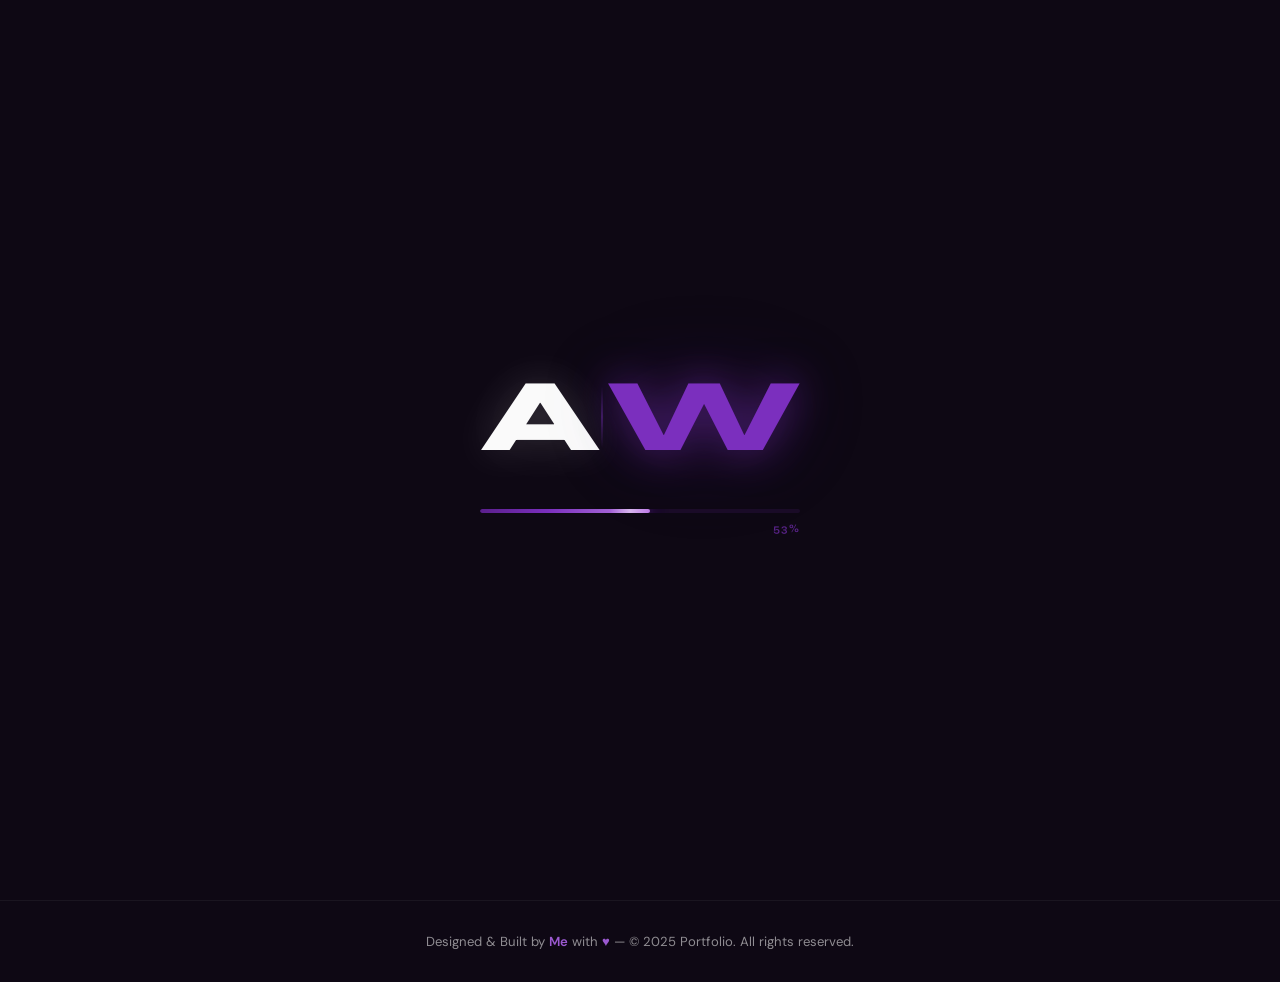
==== commit 40b8d043: "Update index.html Linkedin icon updated" ====
--- a/index.html
+++ b/index.html
@@ -483,7 +483,11 @@
             </div>
           </a>
           <a class="contact-link" href="#">
-            <div class="contact-link-icon">💼</div>
+            <div class="contact-link-icon">
+              <svg xmlns="http://www.w3.org/2000/svg" x="0px" y="0px" width="22" height="22" viewBox="0 0 48 48">
+              <path fill="#0288D1" d="M42,37c0,2.762-2.238,5-5,5H11c-2.761,0-5-2.238-5-5V11c0-2.762,2.239-5,5-5h26c2.762,0,5,2.238,5,5V37z"></path><path fill="#FFF" d="M12 19H17V36H12zM14.485 17h-.028C12.965 17 12 15.888 12 14.499 12 13.08 12.995 12 14.514 12c1.521 0 2.458 1.08 2.486 2.499C17 15.887 16.035 17 14.485 17zM36 36h-5v-9.099c0-2.198-1.225-3.698-3.192-3.698-1.501 0-2.313 1.012-2.707 1.99C24.957 25.543 25 26.511 25 27v9h-5V19h5v2.616C25.721 20.5 26.85 19 29.738 19c3.578 0 6.261 2.25 6.261 7.274L36 36 36 36z"></path>
+              </svg>
+            </div>
             <div class="contact-link-text">
               <div class="contact-link-label">LinkedIn</div>
               <div class="contact-link-value">linkedin.com/in/portfolio</div>
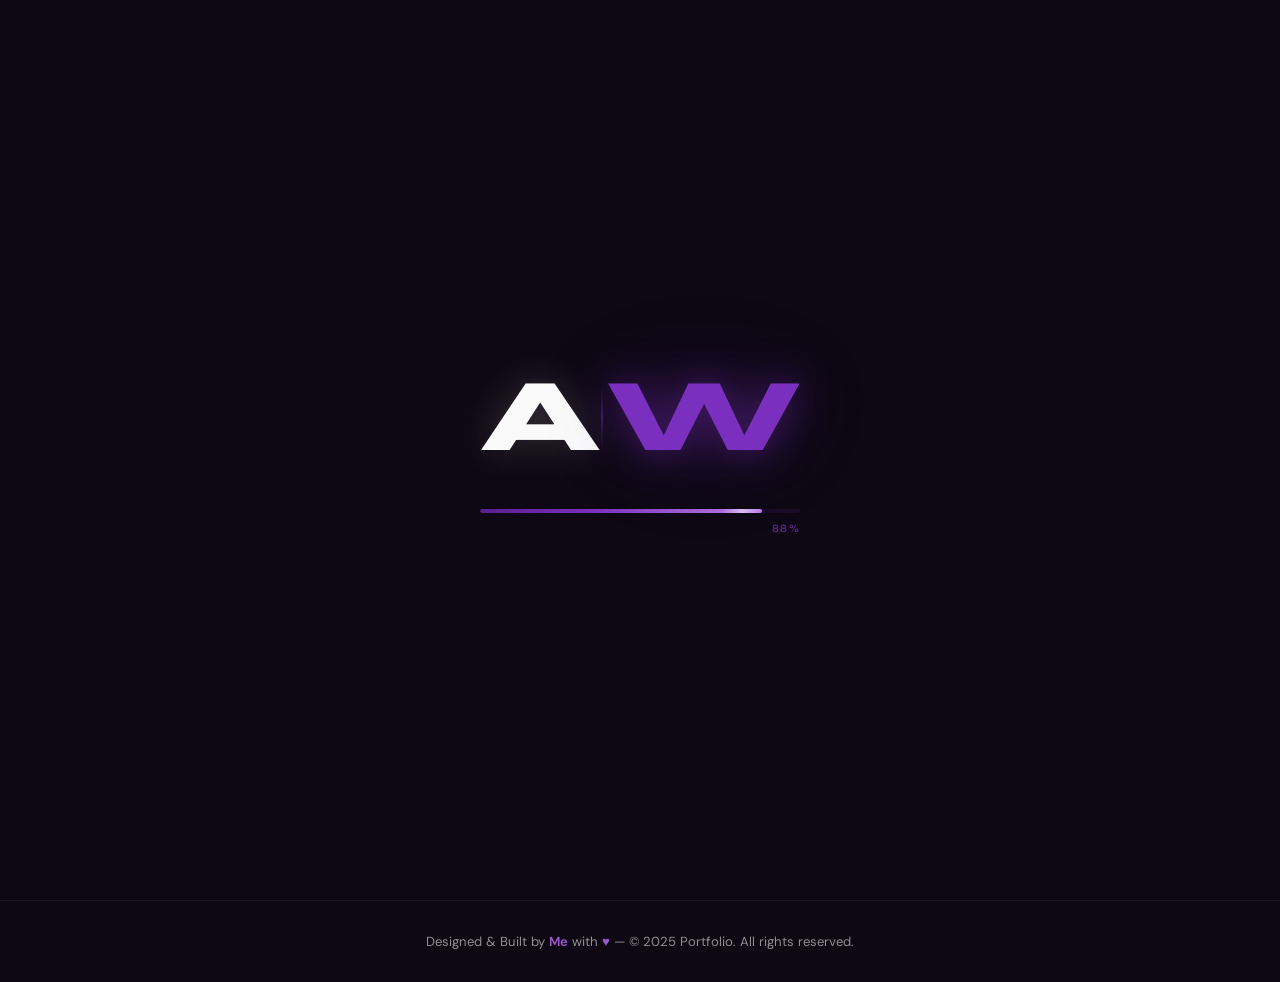
==== commit 31a03ab4: "Update index.html" ====
--- a/index.html
+++ b/index.html
@@ -469,14 +469,22 @@
 
         <div class="contact-links reveal reveal-delay-1">
           <a class="contact-link" href="mailto:hello@portfolio.dev">
-            <div class="contact-link-icon">✉️</div>
+            <div class="contact-link-icon">
+              <svg xmlns="http://www.w3.org/2000/svg" x="0px" y="0px" width="23" height="23" viewBox="0 0 48 48">
+              <path fill="#1e88e5" d="M34,42H14c-4.411,0-8-3.589-8-8V14c0-4.411,3.589-8,8-8h20c4.411,0,8,3.589,8,8v20 C42,38.411,38.411,42,34,42z"></path><path fill="#fff" d="M35.926,17.488L29.414,24l6.511,6.511C35.969,30.347,36,30.178,36,30V18 C36,17.822,35.969,17.653,35.926,17.488z M26.688,23.899l7.824-7.825C34.347,16.031,34.178,16,34,16H14 c-0.178,0-0.347,0.031-0.512,0.074l7.824,7.825C22.795,25.38,25.205,25.38,26.688,23.899z M24,27.009 c-1.44,0-2.873-0.542-3.99-1.605l-6.522,6.522C13.653,31.969,13.822,32,14,32h20c0.178,0,0.347-0.031,0.512-0.074l-6.522-6.522 C26.873,26.467,25.44,27.009,24,27.009z M12.074,17.488C12.031,17.653,12,17.822,12,18v12c0,0.178,0.031,0.347,0.074,0.512 L18.586,24L12.074,17.488z"></path>
+              </svg>
+            </div>
             <div class="contact-link-text">
               <div class="contact-link-label">Email</div>
               <div class="contact-link-value">hello@portfolio.dev</div>
             </div>
           </a>
           <a class="contact-link" href="tel:+1234567890">
-            <div class="contact-link-icon">📱</div>
+            <div class="contact-link-icon">
+              <svg xmlns="http://www.w3.org/2000/svg" x="0px" y="0px" width="23" height="23" viewBox="0 0 48 48">
+              <path fill="#0f0" d="M13,42h22c3.866,0,7-3.134,7-7V13c0-3.866-3.134-7-7-7H13c-3.866,0-7,3.134-7,7v22	C6,38.866,9.134,42,13,42z"></path><path fill="#fff" d="M35.45,31.041l-4.612-3.051c-0.563-0.341-1.267-0.347-1.836-0.017c0,0,0,0-1.978,1.153	c-0.265,0.154-0.52,0.183-0.726,0.145c-0.262-0.048-0.442-0.191-0.454-0.201c-1.087-0.797-2.357-1.852-3.711-3.205	c-1.353-1.353-2.408-2.623-3.205-3.711c-0.009-0.013-0.153-0.193-0.201-0.454c-0.037-0.206-0.009-0.46,0.145-0.726	c1.153-1.978,1.153-1.978,1.153-1.978c0.331-0.569,0.324-1.274-0.017-1.836l-3.051-4.612c-0.378-0.571-1.151-0.722-1.714-0.332	c0,0-1.445,0.989-1.922,1.325c-0.764,0.538-1.01,1.356-1.011,2.496c-0.002,1.604,1.38,6.629,7.201,12.45l0,0l0,0l0,0l0,0	c5.822,5.822,10.846,7.203,12.45,7.201c1.14-0.001,1.958-0.248,2.496-1.011c0.336-0.477,1.325-1.922,1.325-1.922	C36.172,32.192,36.022,31.419,35.45,31.041z"></path>
+              </svg>
+            </div>
             <div class="contact-link-text">
               <div class="contact-link-label">Phone</div>
               <div class="contact-link-value">+1 (234) 567-890</div>
@@ -494,7 +502,11 @@
             </div>
           </a>
           <a class="contact-link" href="#">
-            <div class="contact-link-icon">🐙</div>
+            <div class="contact-link-icon">
+              <svg xmlns="http://www.w3.org/2000/svg" x="0px" y="0px" width="25" height="25" viewBox="0 0 30 30">
+              <path d="M15,3C8.373,3,3,8.373,3,15c0,5.623,3.872,10.328,9.092,11.63C12.036,26.468,12,26.28,12,26.047v-2.051 c-0.487,0-1.303,0-1.508,0c-0.821,0-1.551-0.353-1.905-1.009c-0.393-0.729-0.461-1.844-1.435-2.526 c-0.289-0.227-0.069-0.486,0.264-0.451c0.615,0.174,1.125,0.596,1.605,1.222c0.478,0.627,0.703,0.769,1.596,0.769 c0.433,0,1.081-0.025,1.691-0.121c0.328-0.833,0.895-1.6,1.588-1.962c-3.996-0.411-5.903-2.399-5.903-5.098 c0-1.162,0.495-2.286,1.336-3.233C9.053,10.647,8.706,8.73,9.435,8c1.798,0,2.885,1.166,3.146,1.481C13.477,9.174,14.461,9,15.495,9 c1.036,0,2.024,0.174,2.922,0.483C18.675,9.17,19.763,8,21.565,8c0.732,0.731,0.381,2.656,0.102,3.594 c0.836,0.945,1.328,2.066,1.328,3.226c0,2.697-1.904,4.684-5.894,5.097C18.199,20.49,19,22.1,19,23.313v2.734 c0,0.104-0.023,0.179-0.035,0.268C23.641,24.676,27,20.236,27,15C27,8.373,21.627,3,15,3z"></path>
+              </svg>
+            </div>
             <div class="contact-link-text">
               <div class="contact-link-label">GitHub</div>
               <div class="contact-link-value">github.com/portfolio</div>
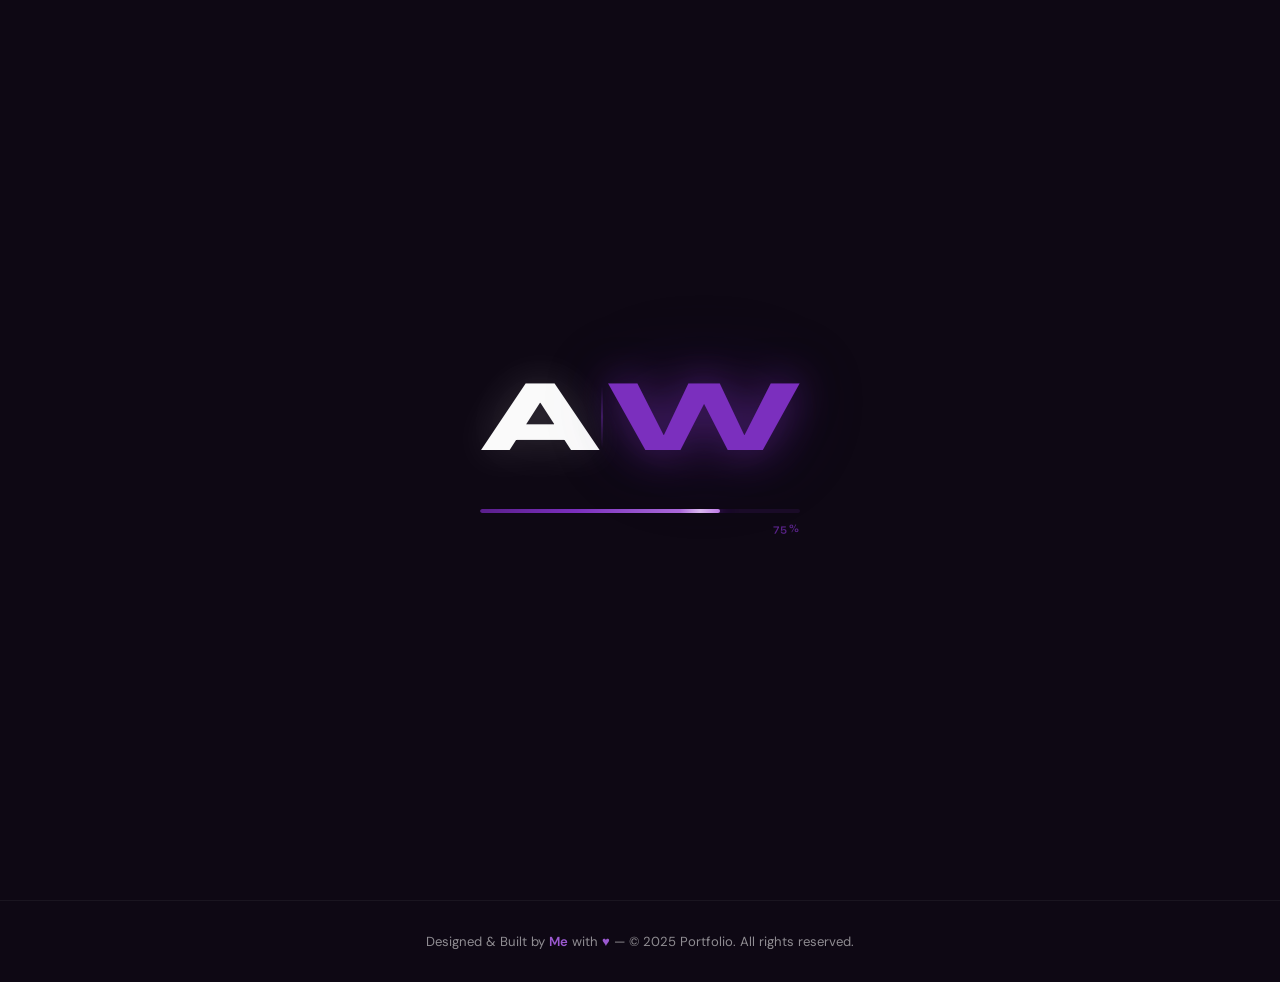
==== commit b6a5c55f: "Update index.html" ====
--- a/index.html
+++ b/index.html
@@ -487,7 +487,7 @@
             </div>
             <div class="contact-link-text">
               <div class="contact-link-label">Phone</div>
-              <div class="contact-link-value">+1 (234) 567-890</div>
+              <a href="https://wa.me/923097008085 text=Hi%21%20I%20want%20to%20discuss%20regarding%20my%20project" class="contact-link-value" target="_blank">+923097008085</a>
             </div>
           </a>
           <a class="contact-link" href="#">
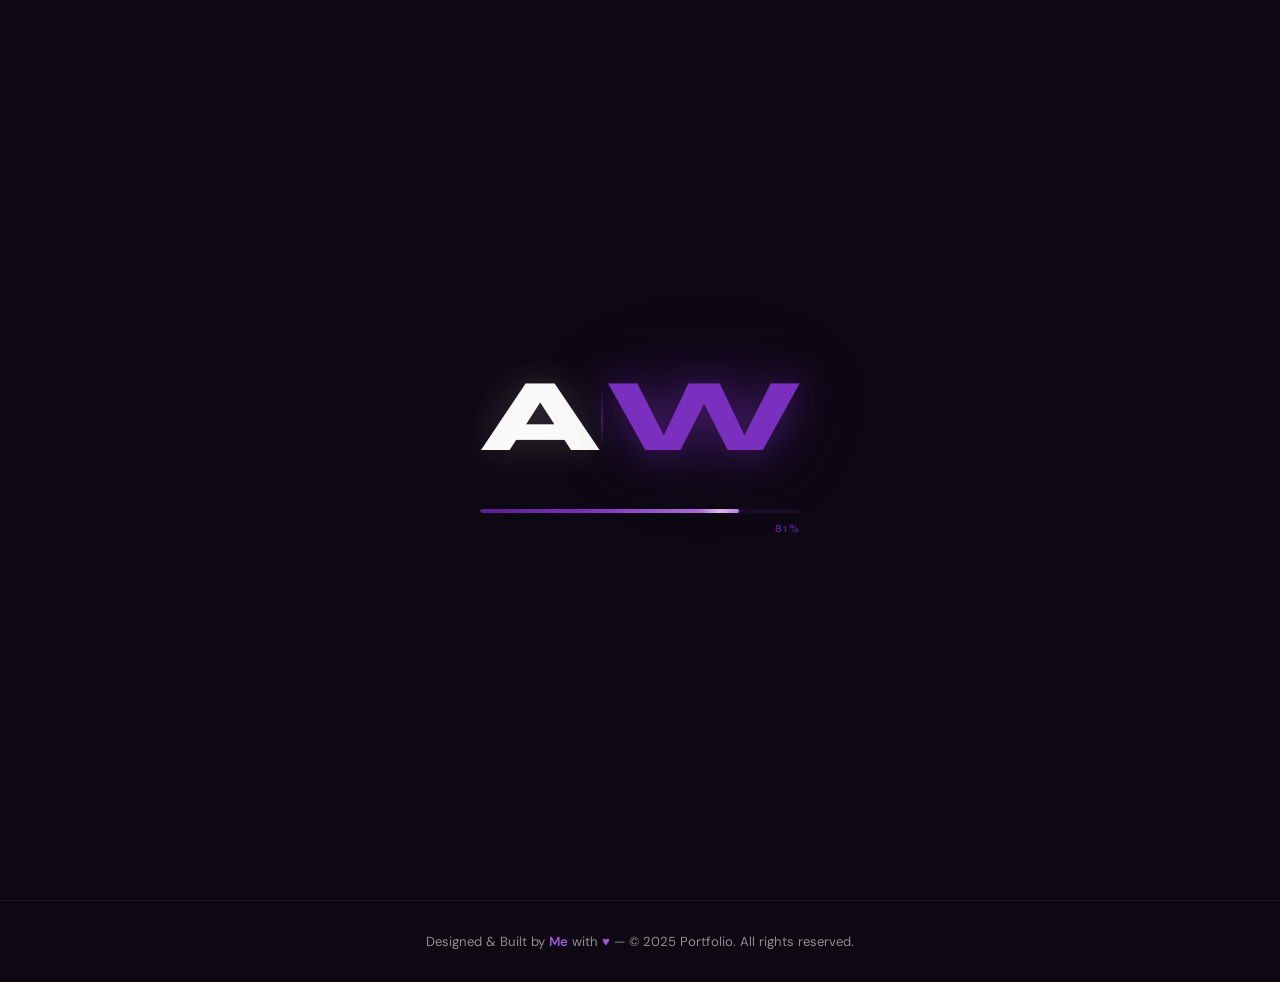
==== commit 87af651c: "Update index.html" ====
--- a/index.html
+++ b/index.html
@@ -479,15 +479,15 @@
               <div class="contact-link-value">hello@portfolio.dev</div>
             </div>
           </a>
-          <a class="contact-link" href="tel:+1234567890">
+          <a class="contact-link" href="tel:+923097008085">
             <div class="contact-link-icon">
-              <svg xmlns="http://www.w3.org/2000/svg" x="0px" y="0px" width="23" height="23" viewBox="0 0 48 48">
-              <path fill="#0f0" d="M13,42h22c3.866,0,7-3.134,7-7V13c0-3.866-3.134-7-7-7H13c-3.866,0-7,3.134-7,7v22	C6,38.866,9.134,42,13,42z"></path><path fill="#fff" d="M35.45,31.041l-4.612-3.051c-0.563-0.341-1.267-0.347-1.836-0.017c0,0,0,0-1.978,1.153	c-0.265,0.154-0.52,0.183-0.726,0.145c-0.262-0.048-0.442-0.191-0.454-0.201c-1.087-0.797-2.357-1.852-3.711-3.205	c-1.353-1.353-2.408-2.623-3.205-3.711c-0.009-0.013-0.153-0.193-0.201-0.454c-0.037-0.206-0.009-0.46,0.145-0.726	c1.153-1.978,1.153-1.978,1.153-1.978c0.331-0.569,0.324-1.274-0.017-1.836l-3.051-4.612c-0.378-0.571-1.151-0.722-1.714-0.332	c0,0-1.445,0.989-1.922,1.325c-0.764,0.538-1.01,1.356-1.011,2.496c-0.002,1.604,1.38,6.629,7.201,12.45l0,0l0,0l0,0l0,0	c5.822,5.822,10.846,7.203,12.45,7.201c1.14-0.001,1.958-0.248,2.496-1.011c0.336-0.477,1.325-1.922,1.325-1.922	C36.172,32.192,36.022,31.419,35.45,31.041z"></path>
+              <svg xmlns="http://www.w3.org/2000/svg" x="0px" y="0px" width="100" height="100" viewBox="0 0 48 48">
+              <path fill="#fff" d="M4.868,43.303l2.694-9.835C5.9,30.59,5.026,27.324,5.027,23.979C5.032,13.514,13.548,5,24.014,5c5.079,0.002,9.845,1.979,13.43,5.566c3.584,3.588,5.558,8.356,5.556,13.428c-0.004,10.465-8.522,18.98-18.986,18.98c-0.001,0,0,0,0,0h-0.008c-3.177-0.001-6.3-0.798-9.073-2.311L4.868,43.303z"></path><path fill="#fff" d="M4.868,43.803c-0.132,0-0.26-0.052-0.355-0.148c-0.125-0.127-0.174-0.312-0.127-0.483l2.639-9.636c-1.636-2.906-2.499-6.206-2.497-9.556C4.532,13.238,13.273,4.5,24.014,4.5c5.21,0.002,10.105,2.031,13.784,5.713c3.679,3.683,5.704,8.577,5.702,13.781c-0.004,10.741-8.746,19.48-19.486,19.48c-3.189-0.001-6.344-0.788-9.144-2.277l-9.875,2.589C4.953,43.798,4.911,43.803,4.868,43.803z"></path><path fill="#cfd8dc" d="M24.014,5c5.079,0.002,9.845,1.979,13.43,5.566c3.584,3.588,5.558,8.356,5.556,13.428c-0.004,10.465-8.522,18.98-18.986,18.98h-0.008c-3.177-0.001-6.3-0.798-9.073-2.311L4.868,43.303l2.694-9.835C5.9,30.59,5.026,27.324,5.027,23.979C5.032,13.514,13.548,5,24.014,5 M24.014,42.974C24.014,42.974,24.014,42.974,24.014,42.974C24.014,42.974,24.014,42.974,24.014,42.974 M24.014,42.974C24.014,42.974,24.014,42.974,24.014,42.974C24.014,42.974,24.014,42.974,24.014,42.974 M24.014,4C24.014,4,24.014,4,24.014,4C12.998,4,4.032,12.962,4.027,23.979c-0.001,3.367,0.849,6.685,2.461,9.622l-2.585,9.439c-0.094,0.345,0.002,0.713,0.254,0.967c0.19,0.192,0.447,0.297,0.711,0.297c0.085,0,0.17-0.011,0.254-0.033l9.687-2.54c2.828,1.468,5.998,2.243,9.197,2.244c11.024,0,19.99-8.963,19.995-19.98c0.002-5.339-2.075-10.359-5.848-14.135C34.378,6.083,29.357,4.002,24.014,4L24.014,4z"></path><path fill="#40c351" d="M35.176,12.832c-2.98-2.982-6.941-4.625-11.157-4.626c-8.704,0-15.783,7.076-15.787,15.774c-0.001,2.981,0.833,5.883,2.413,8.396l0.376,0.597l-1.595,5.821l5.973-1.566l0.577,0.342c2.422,1.438,5.2,2.198,8.032,2.199h0.006c8.698,0,15.777-7.077,15.78-15.776C39.795,19.778,38.156,15.814,35.176,12.832z"></path><path fill="#fff" fill-rule="evenodd" d="M19.268,16.045c-0.355-0.79-0.729-0.806-1.068-0.82c-0.277-0.012-0.593-0.011-0.909-0.011c-0.316,0-0.83,0.119-1.265,0.594c-0.435,0.475-1.661,1.622-1.661,3.956c0,2.334,1.7,4.59,1.937,4.906c0.237,0.316,3.282,5.259,8.104,7.161c4.007,1.58,4.823,1.266,5.693,1.187c0.87-0.079,2.807-1.147,3.202-2.255c0.395-1.108,0.395-2.057,0.277-2.255c-0.119-0.198-0.435-0.316-0.909-0.554s-2.807-1.385-3.242-1.543c-0.435-0.158-0.751-0.237-1.068,0.238c-0.316,0.474-1.225,1.543-1.502,1.859c-0.277,0.317-0.554,0.357-1.028,0.119c-0.474-0.238-2.002-0.738-3.815-2.354c-1.41-1.257-2.362-2.81-2.639-3.285c-0.277-0.474-0.03-0.731,0.208-0.968c0.213-0.213,0.474-0.554,0.712-0.831c0.237-0.277,0.316-0.475,0.474-0.791c0.158-0.317,0.079-0.594-0.04-0.831C20.612,19.329,19.69,16.983,19.268,16.045z" clip-rule="evenodd"></path>
               </svg>
             </div>
             <div class="contact-link-text">
-              <div class="contact-link-label">Phone</div>
-              <a href="https://wa.me/923097008085 text=Hi%21%20I%20want%20to%20discuss%20regarding%20my%20project" class="contact-link-value" target="_blank">+923097008085</a>
+              <div class="contact-link-label">WhatsApp</div>
+              <div class="contact-link-label">+923097008085</div>
             </div>
           </a>
           <a class="contact-link" href="#">
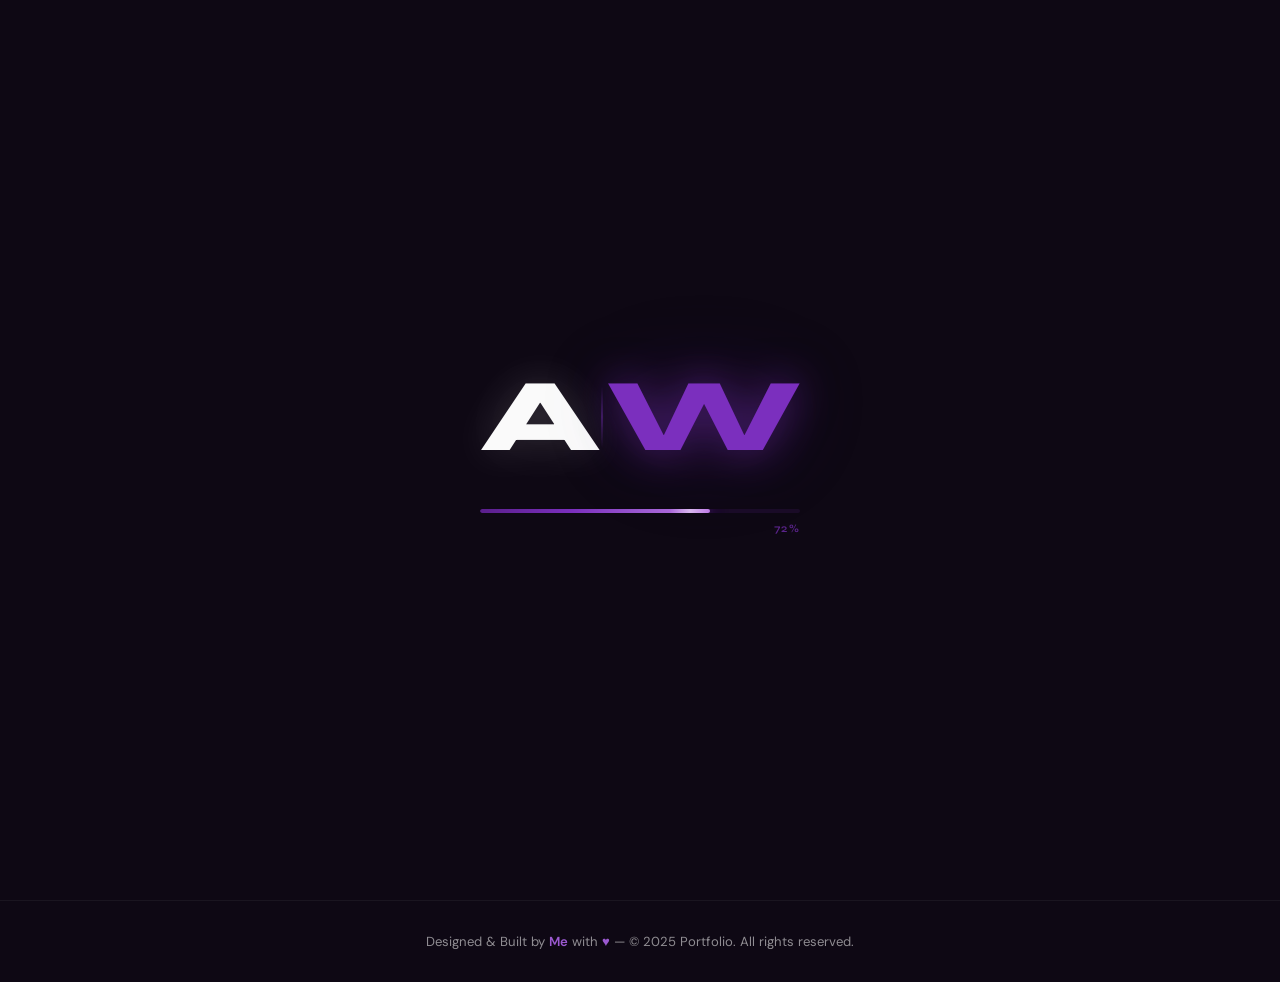
==== commit 81413d81: "Update index.html" ====
--- a/index.html
+++ b/index.html
@@ -470,7 +470,7 @@
         <div class="contact-links reveal reveal-delay-1">
           <a class="contact-link" href="mailto:hello@portfolio.dev">
             <div class="contact-link-icon">
-              <svg xmlns="http://www.w3.org/2000/svg" x="0px" y="0px" width="23" height="23" viewBox="0 0 48 48">
+              <svg xmlns="http://www.w3.org/2000/svg" x="0px" y="0px" width="35" height="35" viewBox="0 0 48 48">
               <path fill="#1e88e5" d="M34,42H14c-4.411,0-8-3.589-8-8V14c0-4.411,3.589-8,8-8h20c4.411,0,8,3.589,8,8v20 C42,38.411,38.411,42,34,42z"></path><path fill="#fff" d="M35.926,17.488L29.414,24l6.511,6.511C35.969,30.347,36,30.178,36,30V18 C36,17.822,35.969,17.653,35.926,17.488z M26.688,23.899l7.824-7.825C34.347,16.031,34.178,16,34,16H14 c-0.178,0-0.347,0.031-0.512,0.074l7.824,7.825C22.795,25.38,25.205,25.38,26.688,23.899z M24,27.009 c-1.44,0-2.873-0.542-3.99-1.605l-6.522,6.522C13.653,31.969,13.822,32,14,32h20c0.178,0,0.347-0.031,0.512-0.074l-6.522-6.522 C26.873,26.467,25.44,27.009,24,27.009z M12.074,17.488C12.031,17.653,12,17.822,12,18v12c0,0.178,0.031,0.347,0.074,0.512 L18.586,24L12.074,17.488z"></path>
               </svg>
             </div>
@@ -481,7 +481,7 @@
           </a>
           <a class="contact-link" href="tel:+923097008085">
             <div class="contact-link-icon">
-              <svg xmlns="http://www.w3.org/2000/svg" x="0px" y="0px" width="100" height="100" viewBox="0 0 48 48">
+              <svg xmlns="http://www.w3.org/2000/svg" x="0px" y="0px" width="31" height="31" viewBox="0 0 48 48">
               <path fill="#fff" d="M4.868,43.303l2.694-9.835C5.9,30.59,5.026,27.324,5.027,23.979C5.032,13.514,13.548,5,24.014,5c5.079,0.002,9.845,1.979,13.43,5.566c3.584,3.588,5.558,8.356,5.556,13.428c-0.004,10.465-8.522,18.98-18.986,18.98c-0.001,0,0,0,0,0h-0.008c-3.177-0.001-6.3-0.798-9.073-2.311L4.868,43.303z"></path><path fill="#fff" d="M4.868,43.803c-0.132,0-0.26-0.052-0.355-0.148c-0.125-0.127-0.174-0.312-0.127-0.483l2.639-9.636c-1.636-2.906-2.499-6.206-2.497-9.556C4.532,13.238,13.273,4.5,24.014,4.5c5.21,0.002,10.105,2.031,13.784,5.713c3.679,3.683,5.704,8.577,5.702,13.781c-0.004,10.741-8.746,19.48-19.486,19.48c-3.189-0.001-6.344-0.788-9.144-2.277l-9.875,2.589C4.953,43.798,4.911,43.803,4.868,43.803z"></path><path fill="#cfd8dc" d="M24.014,5c5.079,0.002,9.845,1.979,13.43,5.566c3.584,3.588,5.558,8.356,5.556,13.428c-0.004,10.465-8.522,18.98-18.986,18.98h-0.008c-3.177-0.001-6.3-0.798-9.073-2.311L4.868,43.303l2.694-9.835C5.9,30.59,5.026,27.324,5.027,23.979C5.032,13.514,13.548,5,24.014,5 M24.014,42.974C24.014,42.974,24.014,42.974,24.014,42.974C24.014,42.974,24.014,42.974,24.014,42.974 M24.014,42.974C24.014,42.974,24.014,42.974,24.014,42.974C24.014,42.974,24.014,42.974,24.014,42.974 M24.014,4C24.014,4,24.014,4,24.014,4C12.998,4,4.032,12.962,4.027,23.979c-0.001,3.367,0.849,6.685,2.461,9.622l-2.585,9.439c-0.094,0.345,0.002,0.713,0.254,0.967c0.19,0.192,0.447,0.297,0.711,0.297c0.085,0,0.17-0.011,0.254-0.033l9.687-2.54c2.828,1.468,5.998,2.243,9.197,2.244c11.024,0,19.99-8.963,19.995-19.98c0.002-5.339-2.075-10.359-5.848-14.135C34.378,6.083,29.357,4.002,24.014,4L24.014,4z"></path><path fill="#40c351" d="M35.176,12.832c-2.98-2.982-6.941-4.625-11.157-4.626c-8.704,0-15.783,7.076-15.787,15.774c-0.001,2.981,0.833,5.883,2.413,8.396l0.376,0.597l-1.595,5.821l5.973-1.566l0.577,0.342c2.422,1.438,5.2,2.198,8.032,2.199h0.006c8.698,0,15.777-7.077,15.78-15.776C39.795,19.778,38.156,15.814,35.176,12.832z"></path><path fill="#fff" fill-rule="evenodd" d="M19.268,16.045c-0.355-0.79-0.729-0.806-1.068-0.82c-0.277-0.012-0.593-0.011-0.909-0.011c-0.316,0-0.83,0.119-1.265,0.594c-0.435,0.475-1.661,1.622-1.661,3.956c0,2.334,1.7,4.59,1.937,4.906c0.237,0.316,3.282,5.259,8.104,7.161c4.007,1.58,4.823,1.266,5.693,1.187c0.87-0.079,2.807-1.147,3.202-2.255c0.395-1.108,0.395-2.057,0.277-2.255c-0.119-0.198-0.435-0.316-0.909-0.554s-2.807-1.385-3.242-1.543c-0.435-0.158-0.751-0.237-1.068,0.238c-0.316,0.474-1.225,1.543-1.502,1.859c-0.277,0.317-0.554,0.357-1.028,0.119c-0.474-0.238-2.002-0.738-3.815-2.354c-1.41-1.257-2.362-2.81-2.639-3.285c-0.277-0.474-0.03-0.731,0.208-0.968c0.213-0.213,0.474-0.554,0.712-0.831c0.237-0.277,0.316-0.475,0.474-0.791c0.158-0.317,0.079-0.594-0.04-0.831C20.612,19.329,19.69,16.983,19.268,16.045z" clip-rule="evenodd"></path>
               </svg>
             </div>
@@ -492,7 +492,7 @@
           </a>
           <a class="contact-link" href="#">
             <div class="contact-link-icon">
-              <svg xmlns="http://www.w3.org/2000/svg" x="0px" y="0px" width="22" height="22" viewBox="0 0 48 48">
+              <svg xmlns="http://www.w3.org/2000/svg" x="0px" y="0px" width="32" height="32" viewBox="0 0 48 48">
               <path fill="#0288D1" d="M42,37c0,2.762-2.238,5-5,5H11c-2.761,0-5-2.238-5-5V11c0-2.762,2.239-5,5-5h26c2.762,0,5,2.238,5,5V37z"></path><path fill="#FFF" d="M12 19H17V36H12zM14.485 17h-.028C12.965 17 12 15.888 12 14.499 12 13.08 12.995 12 14.514 12c1.521 0 2.458 1.08 2.486 2.499C17 15.887 16.035 17 14.485 17zM36 36h-5v-9.099c0-2.198-1.225-3.698-3.192-3.698-1.501 0-2.313 1.012-2.707 1.99C24.957 25.543 25 26.511 25 27v9h-5V19h5v2.616C25.721 20.5 26.85 19 29.738 19c3.578 0 6.261 2.25 6.261 7.274L36 36 36 36z"></path>
               </svg>
             </div>
@@ -501,15 +501,15 @@
               <div class="contact-link-value">linkedin.com/in/portfolio</div>
             </div>
           </a>
-          <a class="contact-link" href="#">
+          <a class="contact-link" href="https://github.com/ammarwaheed8/">
             <div class="contact-link-icon">
-              <svg xmlns="http://www.w3.org/2000/svg" x="0px" y="0px" width="25" height="25" viewBox="0 0 30 30">
+              <svg xmlns="http://www.w3.org/2000/svg" x="0px" y="0px" width="33" height="33" viewBox="0 0 30 30">
               <path d="M15,3C8.373,3,3,8.373,3,15c0,5.623,3.872,10.328,9.092,11.63C12.036,26.468,12,26.28,12,26.047v-2.051 c-0.487,0-1.303,0-1.508,0c-0.821,0-1.551-0.353-1.905-1.009c-0.393-0.729-0.461-1.844-1.435-2.526 c-0.289-0.227-0.069-0.486,0.264-0.451c0.615,0.174,1.125,0.596,1.605,1.222c0.478,0.627,0.703,0.769,1.596,0.769 c0.433,0,1.081-0.025,1.691-0.121c0.328-0.833,0.895-1.6,1.588-1.962c-3.996-0.411-5.903-2.399-5.903-5.098 c0-1.162,0.495-2.286,1.336-3.233C9.053,10.647,8.706,8.73,9.435,8c1.798,0,2.885,1.166,3.146,1.481C13.477,9.174,14.461,9,15.495,9 c1.036,0,2.024,0.174,2.922,0.483C18.675,9.17,19.763,8,21.565,8c0.732,0.731,0.381,2.656,0.102,3.594 c0.836,0.945,1.328,2.066,1.328,3.226c0,2.697-1.904,4.684-5.894,5.097C18.199,20.49,19,22.1,19,23.313v2.734 c0,0.104-0.023,0.179-0.035,0.268C23.641,24.676,27,20.236,27,15C27,8.373,21.627,3,15,3z"></path>
               </svg>
             </div>
             <div class="contact-link-text">
               <div class="contact-link-label">GitHub</div>
-              <div class="contact-link-value">github.com/portfolio</div>
+              <div class="contact-link-value">https://github.com/ammarwaheed8/</div>
             </div>
           </a>
         </div>
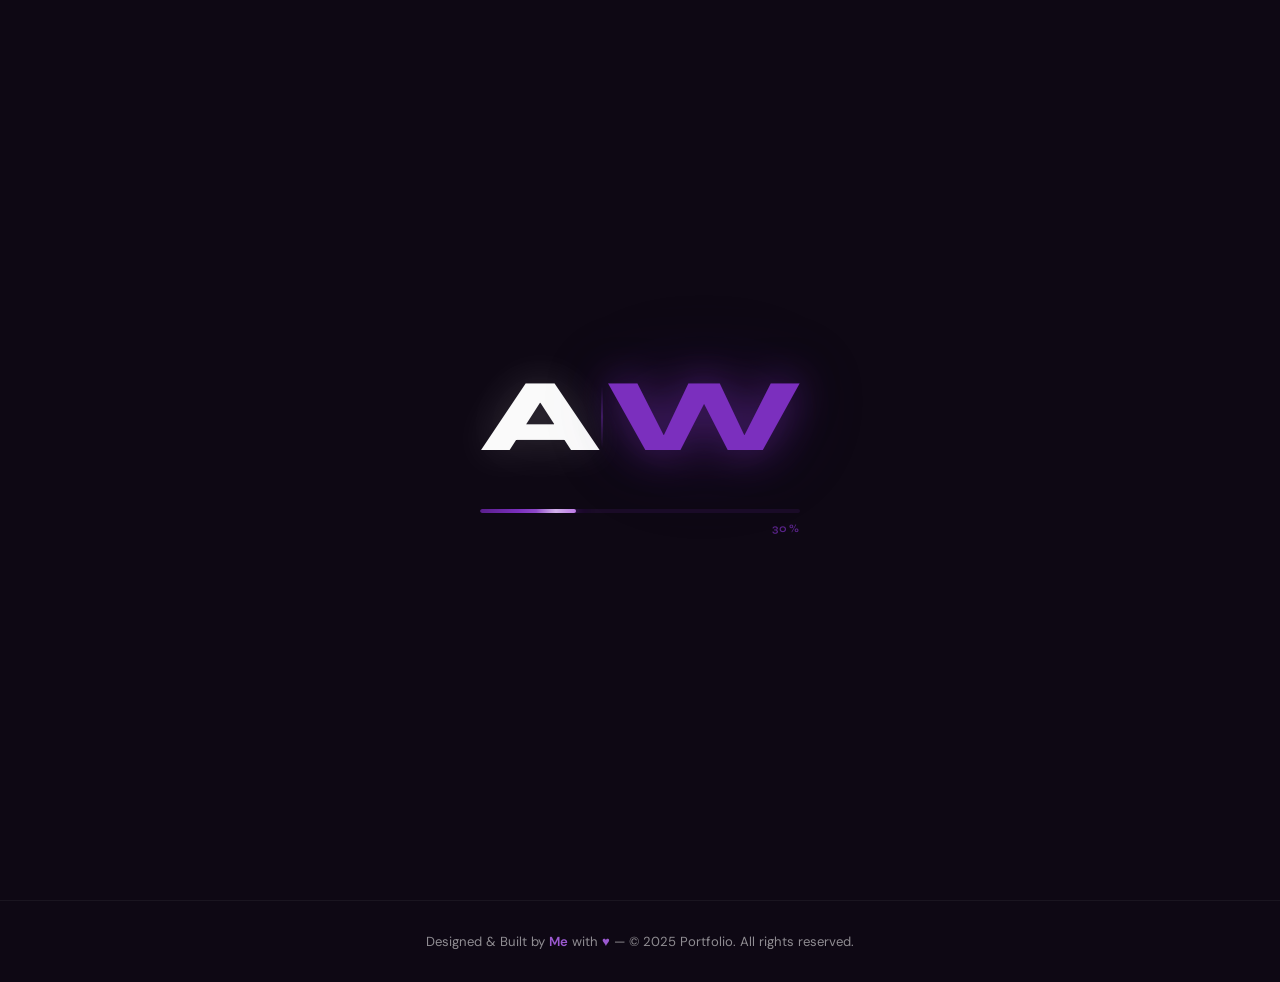
==== commit 15b40734: "Update index.html" ====
--- a/index.html
+++ b/index.html
@@ -46,7 +46,7 @@
 
 <!-- ===== NAVBAR ===== -->
 <nav id="navbar">
-  <div class="nav-logo" onclick="navigate('home')">Ammar<span>Waheed</span></div>
+  <div class="nav-logo" onclick="navigate('home')"><span id="name-logo-01">Ammar</span><span id="name-logo-02">Waheed</span></div>
 
   <ul class="nav-links">
     <li><a onclick="navigate('home')" data-page="home" class="active">Home</a></li>
@@ -468,7 +468,7 @@
         <p class="reveal">Have a project in mind or just want to say hello? I'm always open to discussing new opportunities and creative ideas.</p>
 
         <div class="contact-links reveal reveal-delay-1">
-          <a class="contact-link" href="mailto:hello@portfolio.dev">
+          <a class="contact-link" href="mailto:ammarwaheed8@yahoo.com" target="_blank">
             <div class="contact-link-icon">
               <svg xmlns="http://www.w3.org/2000/svg" x="0px" y="0px" width="35" height="35" viewBox="0 0 48 48">
               <path fill="#1e88e5" d="M34,42H14c-4.411,0-8-3.589-8-8V14c0-4.411,3.589-8,8-8h20c4.411,0,8,3.589,8,8v20 C42,38.411,38.411,42,34,42z"></path><path fill="#fff" d="M35.926,17.488L29.414,24l6.511,6.511C35.969,30.347,36,30.178,36,30V18 C36,17.822,35.969,17.653,35.926,17.488z M26.688,23.899l7.824-7.825C34.347,16.031,34.178,16,34,16H14 c-0.178,0-0.347,0.031-0.512,0.074l7.824,7.825C22.795,25.38,25.205,25.38,26.688,23.899z M24,27.009 c-1.44,0-2.873-0.542-3.99-1.605l-6.522,6.522C13.653,31.969,13.822,32,14,32h20c0.178,0,0.347-0.031,0.512-0.074l-6.522-6.522 C26.873,26.467,25.44,27.009,24,27.009z M12.074,17.488C12.031,17.653,12,17.822,12,18v12c0,0.178,0.031,0.347,0.074,0.512 L18.586,24L12.074,17.488z"></path>
@@ -476,10 +476,10 @@
             </div>
             <div class="contact-link-text">
               <div class="contact-link-label">Email</div>
-              <div class="contact-link-value">hello@portfolio.dev</div>
+              <div class="contact-link-value">Email Me!</div>
             </div>
           </a>
-          <a class="contact-link" href="tel:+923097008085">
+          <a class="contact-link" href="https://wa.me/923097008085?text=Hi%2C%20Are%20you%20free%20so%20we%20can%20discuss%20regarding%20a%20project%3F" target="_blank">
             <div class="contact-link-icon">
               <svg xmlns="http://www.w3.org/2000/svg" x="0px" y="0px" width="31" height="31" viewBox="0 0 48 48">
               <path fill="#fff" d="M4.868,43.303l2.694-9.835C5.9,30.59,5.026,27.324,5.027,23.979C5.032,13.514,13.548,5,24.014,5c5.079,0.002,9.845,1.979,13.43,5.566c3.584,3.588,5.558,8.356,5.556,13.428c-0.004,10.465-8.522,18.98-18.986,18.98c-0.001,0,0,0,0,0h-0.008c-3.177-0.001-6.3-0.798-9.073-2.311L4.868,43.303z"></path><path fill="#fff" d="M4.868,43.803c-0.132,0-0.26-0.052-0.355-0.148c-0.125-0.127-0.174-0.312-0.127-0.483l2.639-9.636c-1.636-2.906-2.499-6.206-2.497-9.556C4.532,13.238,13.273,4.5,24.014,4.5c5.21,0.002,10.105,2.031,13.784,5.713c3.679,3.683,5.704,8.577,5.702,13.781c-0.004,10.741-8.746,19.48-19.486,19.48c-3.189-0.001-6.344-0.788-9.144-2.277l-9.875,2.589C4.953,43.798,4.911,43.803,4.868,43.803z"></path><path fill="#cfd8dc" d="M24.014,5c5.079,0.002,9.845,1.979,13.43,5.566c3.584,3.588,5.558,8.356,5.556,13.428c-0.004,10.465-8.522,18.98-18.986,18.98h-0.008c-3.177-0.001-6.3-0.798-9.073-2.311L4.868,43.303l2.694-9.835C5.9,30.59,5.026,27.324,5.027,23.979C5.032,13.514,13.548,5,24.014,5 M24.014,42.974C24.014,42.974,24.014,42.974,24.014,42.974C24.014,42.974,24.014,42.974,24.014,42.974 M24.014,42.974C24.014,42.974,24.014,42.974,24.014,42.974C24.014,42.974,24.014,42.974,24.014,42.974 M24.014,4C24.014,4,24.014,4,24.014,4C12.998,4,4.032,12.962,4.027,23.979c-0.001,3.367,0.849,6.685,2.461,9.622l-2.585,9.439c-0.094,0.345,0.002,0.713,0.254,0.967c0.19,0.192,0.447,0.297,0.711,0.297c0.085,0,0.17-0.011,0.254-0.033l9.687-2.54c2.828,1.468,5.998,2.243,9.197,2.244c11.024,0,19.99-8.963,19.995-19.98c0.002-5.339-2.075-10.359-5.848-14.135C34.378,6.083,29.357,4.002,24.014,4L24.014,4z"></path><path fill="#40c351" d="M35.176,12.832c-2.98-2.982-6.941-4.625-11.157-4.626c-8.704,0-15.783,7.076-15.787,15.774c-0.001,2.981,0.833,5.883,2.413,8.396l0.376,0.597l-1.595,5.821l5.973-1.566l0.577,0.342c2.422,1.438,5.2,2.198,8.032,2.199h0.006c8.698,0,15.777-7.077,15.78-15.776C39.795,19.778,38.156,15.814,35.176,12.832z"></path><path fill="#fff" fill-rule="evenodd" d="M19.268,16.045c-0.355-0.79-0.729-0.806-1.068-0.82c-0.277-0.012-0.593-0.011-0.909-0.011c-0.316,0-0.83,0.119-1.265,0.594c-0.435,0.475-1.661,1.622-1.661,3.956c0,2.334,1.7,4.59,1.937,4.906c0.237,0.316,3.282,5.259,8.104,7.161c4.007,1.58,4.823,1.266,5.693,1.187c0.87-0.079,2.807-1.147,3.202-2.255c0.395-1.108,0.395-2.057,0.277-2.255c-0.119-0.198-0.435-0.316-0.909-0.554s-2.807-1.385-3.242-1.543c-0.435-0.158-0.751-0.237-1.068,0.238c-0.316,0.474-1.225,1.543-1.502,1.859c-0.277,0.317-0.554,0.357-1.028,0.119c-0.474-0.238-2.002-0.738-3.815-2.354c-1.41-1.257-2.362-2.81-2.639-3.285c-0.277-0.474-0.03-0.731,0.208-0.968c0.213-0.213,0.474-0.554,0.712-0.831c0.237-0.277,0.316-0.475,0.474-0.791c0.158-0.317,0.079-0.594-0.04-0.831C20.612,19.329,19.69,16.983,19.268,16.045z" clip-rule="evenodd"></path>
@@ -487,10 +487,10 @@
             </div>
             <div class="contact-link-text">
               <div class="contact-link-label">WhatsApp</div>
-              <div class="contact-link-label">+923097008085</div>
+              <div class="contact-link-value">Drop a text!</div>
             </div>
           </a>
-          <a class="contact-link" href="#">
+          <a class="contact-link" href="https://pk.linkedin.com/in/ammar-waheed-a6a50b258" target="_blank">
             <div class="contact-link-icon">
               <svg xmlns="http://www.w3.org/2000/svg" x="0px" y="0px" width="32" height="32" viewBox="0 0 48 48">
               <path fill="#0288D1" d="M42,37c0,2.762-2.238,5-5,5H11c-2.761,0-5-2.238-5-5V11c0-2.762,2.239-5,5-5h26c2.762,0,5,2.238,5,5V37z"></path><path fill="#FFF" d="M12 19H17V36H12zM14.485 17h-.028C12.965 17 12 15.888 12 14.499 12 13.08 12.995 12 14.514 12c1.521 0 2.458 1.08 2.486 2.499C17 15.887 16.035 17 14.485 17zM36 36h-5v-9.099c0-2.198-1.225-3.698-3.192-3.698-1.501 0-2.313 1.012-2.707 1.99C24.957 25.543 25 26.511 25 27v9h-5V19h5v2.616C25.721 20.5 26.85 19 29.738 19c3.578 0 6.261 2.25 6.261 7.274L36 36 36 36z"></path>
@@ -498,18 +498,16 @@
             </div>
             <div class="contact-link-text">
               <div class="contact-link-label">LinkedIn</div>
-              <div class="contact-link-value">linkedin.com/in/portfolio</div>
+              <div class="contact-link-value">Let's Connect!</div>
             </div>
           </a>
-          <a class="contact-link" href="https://github.com/ammarwaheed8/">
+          <a class="contact-link" href="https://github.com/ammarwaheed8/" target="_blank">
             <div class="contact-link-icon">
-              <svg xmlns="http://www.w3.org/2000/svg" x="0px" y="0px" width="33" height="33" viewBox="0 0 30 30">
-              <path d="M15,3C8.373,3,3,8.373,3,15c0,5.623,3.872,10.328,9.092,11.63C12.036,26.468,12,26.28,12,26.047v-2.051 c-0.487,0-1.303,0-1.508,0c-0.821,0-1.551-0.353-1.905-1.009c-0.393-0.729-0.461-1.844-1.435-2.526 c-0.289-0.227-0.069-0.486,0.264-0.451c0.615,0.174,1.125,0.596,1.605,1.222c0.478,0.627,0.703,0.769,1.596,0.769 c0.433,0,1.081-0.025,1.691-0.121c0.328-0.833,0.895-1.6,1.588-1.962c-3.996-0.411-5.903-2.399-5.903-5.098 c0-1.162,0.495-2.286,1.336-3.233C9.053,10.647,8.706,8.73,9.435,8c1.798,0,2.885,1.166,3.146,1.481C13.477,9.174,14.461,9,15.495,9 c1.036,0,2.024,0.174,2.922,0.483C18.675,9.17,19.763,8,21.565,8c0.732,0.731,0.381,2.656,0.102,3.594 c0.836,0.945,1.328,2.066,1.328,3.226c0,2.697-1.904,4.684-5.894,5.097C18.199,20.49,19,22.1,19,23.313v2.734 c0,0.104-0.023,0.179-0.035,0.268C23.641,24.676,27,20.236,27,15C27,8.373,21.627,3,15,3z"></path>
-              </svg>
+              <svg xmlns="http://www.w3.org/2000/svg" viewBox="0 0 640 640" style="fill: white;"><!--!Font Awesome Free v7.2.0 by @fontawesome - https://fontawesome.com License - https://fontawesome.com/license/free Copyright 2026 Fonticons, Inc.--><path d="M237.9 461.4C237.9 463.4 235.6 465 232.7 465C229.4 465.3 227.1 463.7 227.1 461.4C227.1 459.4 229.4 457.8 232.3 457.8C235.3 457.5 237.9 459.1 237.9 461.4zM206.8 456.9C206.1 458.9 208.1 461.2 211.1 461.8C213.7 462.8 216.7 461.8 217.3 459.8C217.9 457.8 216 455.5 213 454.6C210.4 453.9 207.5 454.9 206.8 456.9zM251 455.2C248.1 455.9 246.1 457.8 246.4 460.1C246.7 462.1 249.3 463.4 252.3 462.7C255.2 462 257.2 460.1 256.9 458.1C256.6 456.2 253.9 454.9 251 455.2zM316.8 72C178.1 72 72 177.3 72 316C72 426.9 141.8 521.8 241.5 555.2C254.3 557.5 258.8 549.6 258.8 543.1C258.8 536.9 258.5 502.7 258.5 481.7C258.5 481.7 188.5 496.7 173.8 451.9C173.8 451.9 162.4 422.8 146 415.3C146 415.3 123.1 399.6 147.6 399.9C147.6 399.9 172.5 401.9 186.2 425.7C208.1 464.3 244.8 453.2 259.1 446.6C261.4 430.6 267.9 419.5 275.1 412.9C219.2 406.7 162.8 398.6 162.8 302.4C162.8 274.9 170.4 261.1 186.4 243.5C183.8 237 175.3 210.2 189 175.6C209.9 169.1 258 202.6 258 202.6C278 197 299.5 194.1 320.8 194.1C342.1 194.1 363.6 197 383.6 202.6C383.6 202.6 431.7 169 452.6 175.6C466.3 210.3 457.8 237 455.2 243.5C471.2 261.2 481 275 481 302.4C481 398.9 422.1 406.6 366.2 412.9C375.4 420.8 383.2 435.8 383.2 459.3C383.2 493 382.9 534.7 382.9 542.9C382.9 549.4 387.5 557.3 400.2 555C500.2 521.8 568 426.9 568 316C568 177.3 455.5 72 316.8 72zM169.2 416.9C167.9 417.9 168.2 420.2 169.9 422.1C171.5 423.7 173.8 424.4 175.1 423.1C176.4 422.1 176.1 419.8 174.4 417.9C172.8 416.3 170.5 415.6 169.2 416.9zM158.4 408.8C157.7 410.1 158.7 411.7 160.7 412.7C162.3 413.7 164.3 413.4 165 412C165.7 410.7 164.7 409.1 162.7 408.1C160.7 407.5 159.1 407.8 158.4 408.8zM190.8 444.4C189.2 445.7 189.8 448.7 192.1 450.6C194.4 452.9 197.3 453.2 198.6 451.6C199.9 450.3 199.3 447.3 197.3 445.4C195.1 443.1 192.1 442.8 190.8 444.4zM179.4 429.7C177.8 430.7 177.8 433.3 179.4 435.6C181 437.9 183.7 438.9 185 437.9C186.6 436.6 186.6 434 185 431.7C183.6 429.4 181 428.4 179.4 429.7z"/></svg>
             </div>
             <div class="contact-link-text">
               <div class="contact-link-label">GitHub</div>
-              <div class="contact-link-value">https://github.com/ammarwaheed8/</div>
+              <div class="contact-link-value">Follow Me!</div>
             </div>
           </a>
         </div>
@@ -539,10 +537,10 @@
           </div>
           <div class="form-group">
             <label class="form-label">Message</label>
-            <textarea class="form-textarea" name="message" placeholder="Tell me about your project..." required></textarea>
+            <textarea class="form-textarea" name="message" placeholder="What’s on your mind? I’m all ears...." required></textarea>
           </div>
           <input type="hidden" name="redirect" value="https://ammarwaheed.vercel.app/form_submit.html">
-          <button type="submit" class="form-submit" onclick="submitForm()">Send Message ✈️</button>
+          <button type="submit" class="form-submit" onclick="submitForm()">Send Message ➤</button>
         </form>
         <div class="form-success" id="formSuccess">
           <div class="form-success-icon">🎉</div>
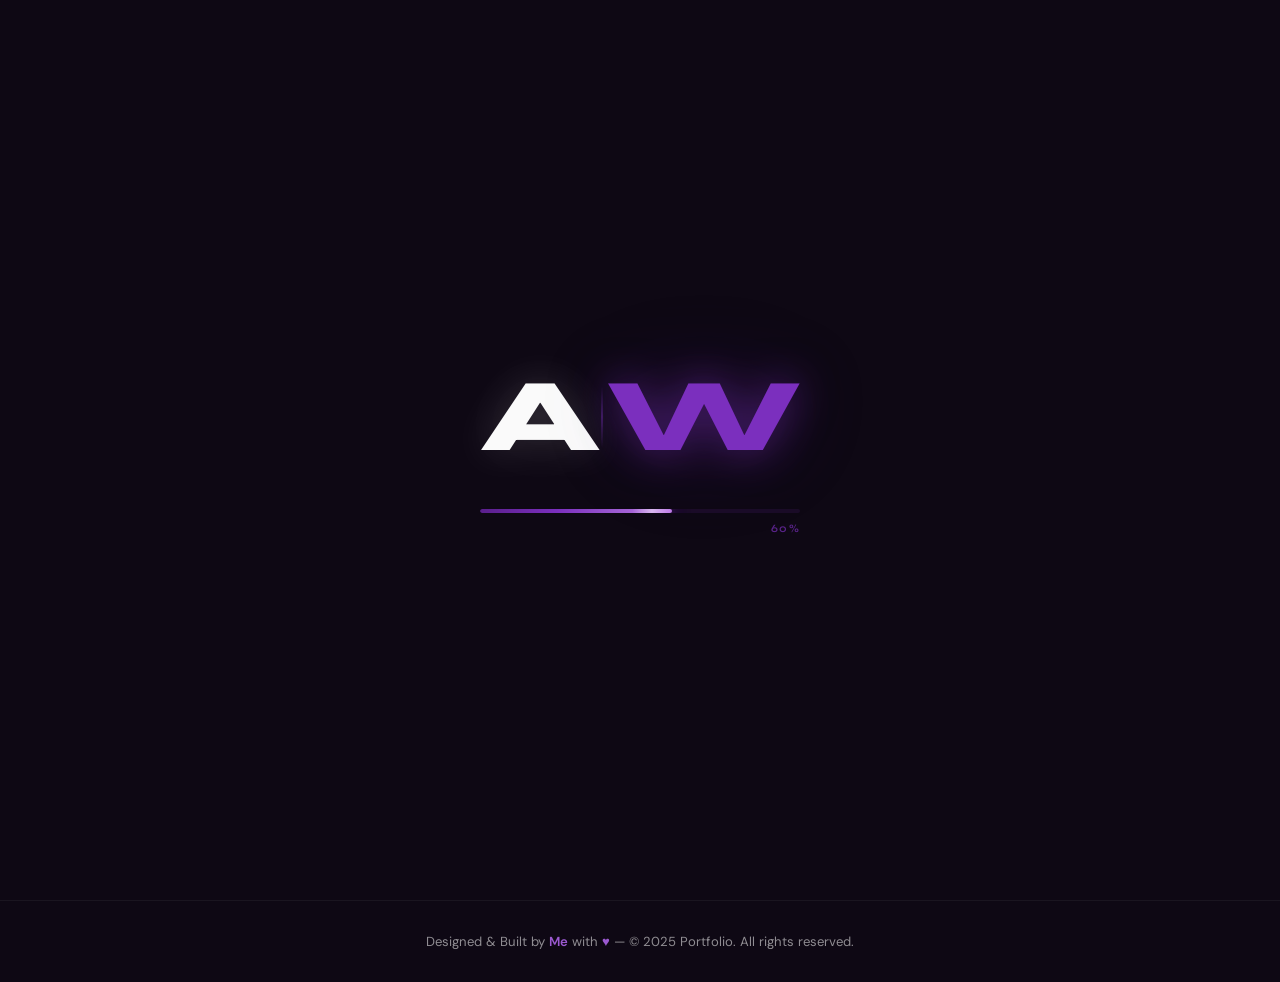
==== commit e160569a: "Update index.html" ====
--- a/index.html
+++ b/index.html
@@ -533,7 +533,7 @@
           </div>
           <div class="form-group" style="margin-bottom:1rem">
             <label class="form-label">Budget</label>
-            <input class="form-input" type="number" name="number" placeholder="Your Budget for the Project in $" required/>
+            <input class="form-input" type="number" name="number" placeholder="Your budget in $" required/>
           </div>
           <div class="form-group">
             <label class="form-label">Message</label>
--- a/CSS/index.css
+++ b/CSS/index.css
@@ -75,8 +75,11 @@
       cursor: pointer;
       position: relative;
       z-index: 2;
-    }
-    .nav-logo span { color: var(--purple-light); }
+      display: flex;
+      flex-wrap: wrap;
+    }
+    .nav-logo #name-logo-01 { color: var(--white); margin-right: 6px;}
+    .nav-logo #name-logo-02 { color: var(--purple-light); margin-right: 10px; }
 
     .nav-links {
       display: flex; align-items: center; gap: 0.25rem;
@@ -673,6 +676,7 @@
     .process-step {
       text-align: center;
       padding: 0 1rem;
+      margin-top: 2rem;
     }
     .process-num {
       width: 56px; height: 56px;
@@ -827,7 +831,11 @@
       margin-top: 1rem;
     }
 
-    .contact-info { }
+    .contact-info {
+      width: fit-content;
+      max-width: 385px;
+    }
+
     .contact-info p {
       font-size: 1rem;
       line-height: 1.8;
@@ -1085,7 +1093,7 @@
 
     /* Tablet */
     @media (max-width: 900px) {
-      .home-content { grid-template-columns: 1fr; text-align: center; gap: 3rem; }
+      .home-content { grid-template-columns: 1fr; text-align: center; gap: 3rem; margin-top: 2rem;}
       .home-text { order: 2; }
       .home-visual { order: 1; }
       .home-sub { margin: 0 auto 2.5rem; }
@@ -1099,6 +1107,13 @@
     }
 
     /* Mobile */
+    @media (max-width: 810px) {
+      /* :root { --nav-h: 64px; } */
+      .nav-links { display: none; }
+      .hamburger { display: flex; }
+      .mobile-menu { display: flex; }
+    }
+
     @media (max-width: 640px) {
       :root { --nav-h: 64px; }
       .nav-links { display: none; }
